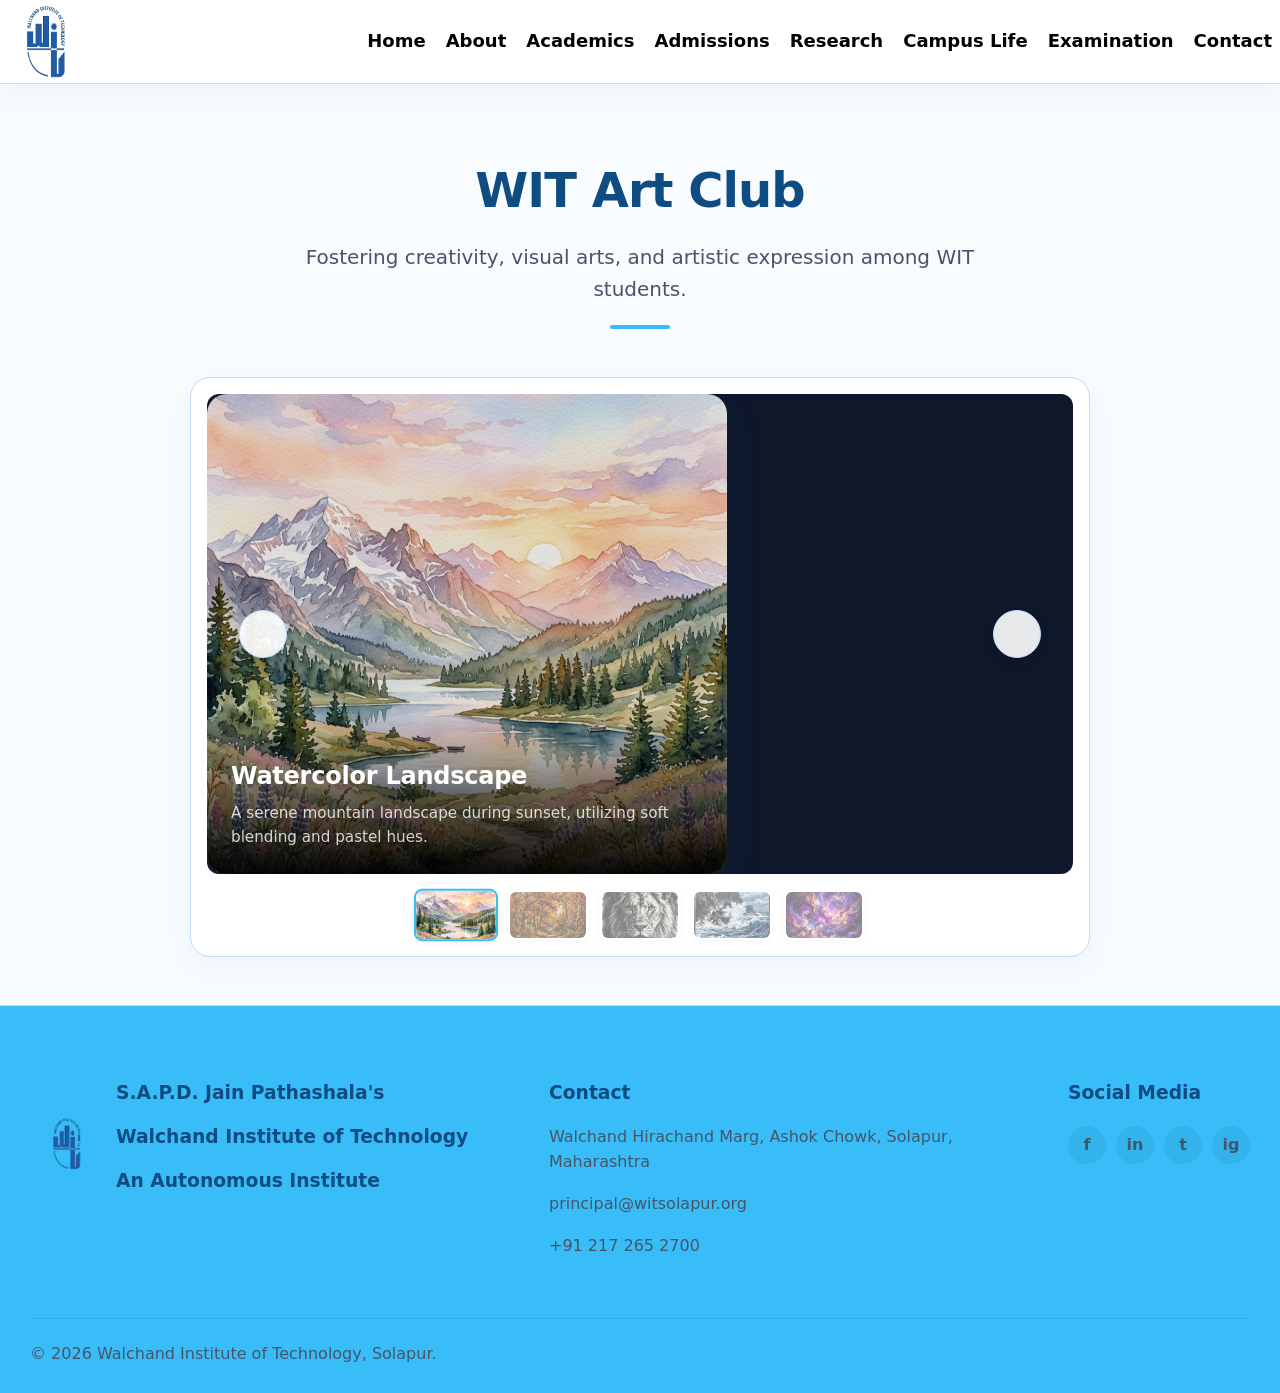
==== pages/art-club.html @ 0d27bbd0 "Files updated" ====
<!DOCTYPE html>
<html lang="en">
<head>
  <meta charset="UTF-8">
  <meta name="viewport" content="width=device-width, initial-scale=1.0">
  <title>Art Club | WIT Solapur</title>
  <link rel="stylesheet" href="../assets/css/main.css">
  <link rel="stylesheet" href="../assets/css/about-pages.css">
  <style>
    /* Custom Slideshow Styles */
    .slideshow-section {
      max-width: 900px;
      margin: 40px auto;
      position: relative;
      background: var(--white);
      border-radius: 20px;
      padding: 16px;
      border: 1px solid var(--border-color);
      box-shadow: 0 10px 30px rgba(15, 76, 129, 0.05);
    }
    
    .slides-container {
      position: relative;
      width: 100%;
      height: 480px;
      border-radius: 12px;
      overflow: hidden;
      background: #0f172a;
    }
    
    .slide {
      position: absolute;
      inset: 0;
      opacity: 0;
      visibility: hidden;
      transition: opacity 0.8s ease-in-out, visibility 0.8s ease-in-out;
      z-index: 1;
    }
    
    .slide.active {
      opacity: 1;
      visibility: visible;
      z-index: 2;
    }
    
    .slide img {
      width: 100%;
      height: 100%;
      object-fit: cover;
      transform: scale(1);
      transition: transform 6s ease-out;
    }
    
    .slide.active img {
      transform: scale(1.08); /* Ken Burns Zoom Effect */
    }
    
    .slide-caption {
      position: absolute;
      bottom: 0;
      left: 0;
      right: 0;
      padding: 40px 24px 24px;
      background: linear-gradient(to top, rgba(0, 0, 0, 0.95) 0%, rgba(0, 0, 0, 0.4) 60%, rgba(0, 0, 0, 0) 100%);
      color: #fff;
      z-index: 3;
      transform: translateY(20px);
      opacity: 0;
      transition: transform 0.6s cubic-bezier(0.16, 1, 0.3, 1) 0.2s, opacity 0.6s ease 0.2s;
    }
    
    .slide.active .slide-caption {
      transform: translateY(0);
      opacity: 1;
    }
    
    .slide-caption h3 {
      margin: 0 0 6px 0;
      font-size: 1.5rem;
      font-weight: 700;
      color: #fff;
      letter-spacing: -0.01em;
    }
    
    .slide-caption p {
      margin: 0;
      font-size: 0.95rem;
      color: rgba(255, 255, 255, 0.8);
    }
    
    /* Control Buttons */
    .slider-btn {
      position: absolute;
      top: 50%;
      transform: translateY(-50%);
      width: 48px;
      height: 48px;
      border-radius: 50%;
      background: rgba(255, 255, 255, 0.9);
      color: var(--secondary-deep);
      border: 1px solid var(--border-color);
      display: flex;
      align-items: center;
      justify-content: center;
      cursor: pointer;
      z-index: 10;
      transition: all 0.2s ease;
      box-shadow: 0 4px 12px rgba(0, 0, 0, 0.08);
    }
    
    .slider-btn:hover {
      background: var(--sky-primary);
      color: #fff;
      border-color: var(--sky-primary);
      transform: translateY(-50%) scale(1.08);
    }
    
    .slider-btn-prev { left: 32px; }
    .slider-btn-next { right: 32px; }
    
    /* Thumbnails List */
    .thumbnail-container {
      display: flex;
      justify-content: center;
      gap: 12px;
      margin-top: 16px;
      flex-wrap: wrap;
    }
    
    .thumb {
      width: 80px;
      height: 50px;
      border-radius: 8px;
      overflow: hidden;
      cursor: pointer;
      border: 2px solid transparent;
      opacity: 0.5;
      transition: all 0.3s ease;
      box-shadow: 0 2px 6px rgba(0, 0, 0, 0.05);
    }
    
    .thumb img {
      width: 100%;
      height: 100%;
      object-fit: cover;
    }
    
    .thumb:hover, .thumb.active {
      opacity: 1;
      border-color: var(--sky-primary);
      transform: scale(1.05);
    }

    @media (max-width: 768px) {
      .slides-container {
        height: 320px;
      }
      .slider-btn {
        width: 38px;
        height: 38px;
      }
      .slider-btn-prev { left: 12px; }
      .slider-btn-next { right: 12px; }
      .thumb {
        width: 60px;
        height: 38px;
      }
    }
  </style>
</head>
<body class="about-page">

  <!-- --- Header --- -->
  <header class="site-header site-header--dept" id="siteHeader">
    <nav class="navbar" aria-label="Main navigation">
      <a class="brand" href="../index.html" aria-label="WIT home">
        <img src="../assets/images/brand/logo.png" alt="Walchand Institute of Technology logo">
      </a>

      <button class="menu-toggle dept-sidebar-toggle" id="menuToggle" type="button" aria-label="Toggle navigation" aria-expanded="false">
        <span></span>
        <span></span>
        <span></span>
      </button>

      <ul class="nav-list dept-nav-links" id="navList">
        <li><a class="nav-link" href="../index.html">Home</a></li>
        <li><button class="nav-link menu-trigger" type="button" data-menu="about">About</button></li>
        <li><button class="nav-link menu-trigger" type="button" data-menu="academics">Academics</button></li>
        <li><button class="nav-link menu-trigger" type="button" data-menu="admissions">Admissions</button></li>
        <li><button class="nav-link menu-trigger" type="button" data-menu="research">Research</button></li>
        <li><button class="nav-link menu-trigger" type="button" data-menu="campus">Campus Life</button></li>
        <li><button class="nav-link menu-trigger" type="button" data-menu="examination">Examination</button></li>
        <li><button class="nav-link menu-trigger" type="button" data-menu="contact">Contact</button></li>
      </ul>
    </nav>

    <div class="mega-menu" id="megaMenu" aria-hidden="true"></div>
  </header>

  <main class="about-container">
    <header class="page-header">
      <h1>WIT Art Club</h1>
      <p class="subtitle">Fostering creativity, visual arts, and artistic expression among WIT students.</p>
    </header>

    <section class="slideshow-section">
      <!-- Slides -->
      <div class="slides-container" id="slidesContainer">
        <!-- Slide 1 -->
        <div class="slide active">
          <img src="../assets/images/clubs/art1.png" alt="Watercolor Landscape Painting">
          <div class="slide-caption">
            <h3>Watercolor Landscape</h3>
            <p>A serene mountain landscape during sunset, utilizing soft blending and pastel hues.</p>
          </div>
        </div>
        <!-- Slide 2 -->
        <div class="slide">
          <img src="../assets/images/clubs/art2.png" alt="Autumn Forest Oil Painting">
          <div class="slide-caption">
            <h3>Autumn Forest</h3>
            <p>An oil painting depicting a forest in autumn, utilizing thick palette knife brushstrokes.</p>
          </div>
        </div>
        <!-- Slide 3 -->
        <div class="slide">
          <img src="../assets/images/clubs/art3.png" alt="Charcoal Lion Sketch">
          <div class="slide-caption">
            <h3>Charcoal Lion Face</h3>
            <p>A high-contrast charcoal sketch focusing on realistic detailing and dramatic shadows.</p>
          </div>
        </div>
        <!-- Slide 4 -->
        <div class="slide">
          <img src="../assets/images/clubs/art4.png" alt="Acrylic Ocean Waves">
          <div class="slide-caption">
            <h3>Acrylic Ocean Waves</h3>
            <p>A dynamic acrylic painting showing waves crashing against steep rocky cliffs.</p>
          </div>
        </div>
        <!-- Slide 5 -->
        <div class="slide">
          <img src="../assets/images/clubs/art5.png" alt="Cosmic Nebula Digital Art">
          <div class="slide-caption">
            <h3>Cosmic Nebula</h3>
            <p>A digital illustration detailing a gold and purple interstellar nebula in deep space.</p>
          </div>
        </div>

        <!-- Arrow Controls -->
        <button class="slider-btn slider-btn-prev" id="prevBtn" type="button" aria-label="Previous Slide">
          <i class="fa-solid fa-chevron-left"></i>
        </button>
        <button class="slider-btn slider-btn-next" id="nextBtn" type="button" aria-label="Next Slide">
          <i class="fa-solid fa-chevron-right"></i>
        </button>
      </div>

      <!-- Thumbnail Indicators -->
      <div class="thumbnail-container" id="thumbContainer">
        <div class="thumb active" data-index="0">
          <img src="../assets/images/clubs/art1.png" alt="Thumbnail 1">
        </div>
        <div class="thumb" data-index="1">
          <img src="../assets/images/clubs/art2.png" alt="Thumbnail 2">
        </div>
        <div class="thumb" data-index="2">
          <img src="../assets/images/clubs/art3.png" alt="Thumbnail 3">
        </div>
        <div class="thumb" data-index="3">
          <img src="../assets/images/clubs/art4.png" alt="Thumbnail 4">
        </div>
        <div class="thumb" data-index="4">
          <img src="../assets/images/clubs/art5.png" alt="Thumbnail 5">
        </div>
      </div>
    </section>
  </main>

  <!-- --- Footer --- -->
  <footer class="footer">
    <div class="footer-grid">
      <div>
        <a class="footer-brand" href="../index.html">
          <img src="../assets/images/brand/logo.png" alt="WIT logo">
          <div class="foot" style="display: flex; flex-direction: column;">
            <h3>S.A.P.D. Jain Pathashala's</h3>
            <h3>Walchand Institute of Technology</h3>
            <h3>An Autonomous Institute</h3>
          </div>
        </a>
      </div>
      <div>
        <h3>Contact</h3>
        <p>Walchand Hirachand Marg, Ashok Chowk, Solapur, Maharashtra</p>
        <a href="https://mail.google.com/mail/?view=cm&fs=1&to=info@witsolapur.org" target="_blank" rel="noopener"
          aria-label="Email principal@witsolapur.org">principal@witsolapur.org</a>
        <p>+91 217 265 2700</p>
      </div>
      <div>
        <h3>Social Media</h3>
        <div class="social-links">
          <a href="https://www.facebook.com/witsolapur" aria-label="Facebook">f</a>
          <a href="https://www.linkedin.com/school/walchand-institute-of-technology-solapur/"
            aria-label="LinkedIn">in</a>
          <a href="https://x.com/SolapurWit" aria-label="Twitter">t</a>
          <a href="https://www.instagram.com/wit_solapur_official/" aria-label="Instagram">ig</a>
        </div>
      </div>
    </div>
    <div class="footer-bottom">
      <span>&copy; <span id="year"></span> Walchand Institute of Technology, Solapur.</span>
    </div>
  </footer>

  <script src="../assets/js/main.js"></script>
  <script>
    document.addEventListener("DOMContentLoaded", () => {
      const slides = document.querySelectorAll(".slide");
      const thumbs = document.querySelectorAll(".thumb");
      const prevBtn = document.getElementById("prevBtn");
      const nextBtn = document.getElementById("nextBtn");
      let currentIndex = 0;
      let slideInterval;
      const intervalTime = 5000; // 5 seconds autoplay

      function showSlide(index) {
        // Remove active class from current slide and thumbnail
        slides[currentIndex].classList.remove("active");
        thumbs[currentIndex].classList.remove("active");

        // Set index bounds
        currentIndex = (index + slides.length) % slides.length;

        // Add active class to new slide and thumbnail
        slides[currentIndex].classList.add("active");
        thumbs[currentIndex].classList.add("active");
      }

      function nextSlide() {
        showSlide(currentIndex + 1);
      }

      function prevSlide() {
        showSlide(currentIndex - 1);
      }

      // Autoplay setup
      function startAutoplay() {
        stopAutoplay();
        slideInterval = setInterval(nextSlide, intervalTime);
      }

      function stopAutoplay() {
        if (slideInterval) clearInterval(slideInterval);
      }

      // Click Event Listeners for Controls
      nextBtn.addEventListener("click", () => {
        nextSlide();
        startAutoplay(); // Reset timer
      });

      prevBtn.addEventListener("click", () => {
        prevSlide();
        startAutoplay(); // Reset timer
      });

      // Click Event Listeners for Thumbnails
      thumbs.forEach((thumb) => {
        thumb.addEventListener("click", () => {
          const index = parseInt(thumb.getAttribute("data-index"));
          showSlide(index);
          startAutoplay(); // Reset timer
        });
      });

      // Pause Autoplay on Hover
      const slideshowSection = document.querySelector(".slideshow-section");
      slideshowSection.addEventListener("mouseenter", stopAutoplay);
      slideshowSection.addEventListener("mouseleave", startAutoplay);

      // Start Autoplay Initially
      startAutoplay();
    });
  </script>
</body>
</html>
---- assets/css/main.css ----
:root {
  /* Clean Academic Color Palette (IIT/VIT Inspired) */
  --sky-primary: #38BDF8;      /* Primary Brand Color: Sky Blue */
  --secondary-deep: #0F4C81;   /* Deep Academic Blue */
  --secondary-royal: #2563EB;  /* Royal Blue */
  
  /* Curated Theme Backgrounds */
  --bg-main: #F8FCFF;          /* Main Background: Light Sky */
  --bg-alt: #EAF6FF;           /* Alternate Section Background */
  --bg-highlight: #DBEAFE;     /* Highlight Section Background */
  --white: #FFFFFF;            /* Solid Card Surface */
  --border-color: #BFDBFE;     /* Subtle blue border color */

  /* Text Colors */
  --text-primary: #0F172A;     /* Primary Text */
  --text-secondary: #475569;   /* Secondary Text */
  --text-muted: #64748B;       /* Muted Text */
  --text-white: #FFFFFF;

  /* Accents */
  --accent-gold: #F59E0B;       /* Amber Accent */
  --accent-success: #10B981;    /* Success Green */

  /* Gradients */
  --gradient-primary: linear-gradient(135deg, var(--sky-primary), var(--secondary-royal));
  --gradient-hero: linear-gradient(135deg, var(--sky-primary) 0%, var(--secondary-royal) 50%, var(--secondary-deep) 100%);
  --gradient-light-overlay: linear-gradient(135deg, rgba(248, 252, 255, 0.96), rgba(234, 246, 255, 0.96));

  /* Aliases to map existing selectors to the new design system */
  --sky-900: var(--secondary-deep);
  --sky-800: var(--secondary-royal);
  --sky-700: var(--sky-primary);
  --sky-600: var(--sky-primary);
  --sky-500: #7dd3fc;
  --sky-400: #bae6fd;
  --sky-300: #e0f2fe;
  --sky-200: var(--border-color);
  --sky-100: var(--bg-highlight);
  --sky-50: var(--bg-alt);

  /* Fun complementary accent colors - updated to academic palette */
  --accent-coral: var(--secondary-royal);
  --accent-mint: var(--accent-success);
  --accent-sunshine: var(--accent-gold);
  --accent-lavender: var(--secondary-deep);
  --accent-peach: var(--border-color);

  /* Existing variable aliases */
  --navy-950: var(--secondary-deep);
  --navy-900: var(--secondary-deep);
  --navy-800: var(--secondary-royal);
  --navy-700: var(--secondary-royal);
  --sky: var(--sky-primary);
  --sky-soft: var(--bg-alt);
  --cyan: var(--sky-primary);
  --ink: var(--text-primary);
  --muted: var(--text-secondary);
  --line: rgba(56, 189, 248, 0.2);
  --light-line: var(--border-color);
  --soft: var(--bg-alt);
  --glass: rgba(255, 255, 255, 0.8);
  --shadow: 0 10px 30px rgba(15, 76, 129, 0.05);
  --shadow-hover: 0 16px 40px rgba(15, 76, 129, 0.1);
}

* {
  box-sizing: border-box;
}
main {
  background: var(--bg-main);
}
html {
  scroll-behavior: smooth;
}

body {
  margin: 0;
  font-family: Inter, ui-sans-serif, system-ui, -apple-system, BlinkMacSystemFont, "Segoe UI", Arial, sans-serif;
  color: var(--ink);
  background:
    linear-gradient(rgba(248, 252, 255, 0.94), rgba(248, 252, 255, 0.96)),
    url("../images/campus/campus-bg.png") center top / cover fixed;
  line-height: 1.6;
  overflow-x: hidden;
}

body.menu-open {
  overflow: hidden;
}

img {
  display: block;
  max-width: 120%;
}

a {
  color: inherit;
  text-decoration: none;
}

button,
input {
  font: inherit;
}

button {
  border: 0;
  cursor: pointer;
}

.site-header {
  position: fixed;
  top: 0;
  left: 0;
  right: 0;
  z-index: 100;
  transition: top 240ms ease, left 240ms ease, right 240ms ease, filter 240ms ease;
}

.site-header.scrolled {
  top: 0;
  left: 0;
  right: 0;
  filter: drop-shadow(0 14px 28px rgba(2, 8, 23, 0.28));
}

.announcement-bar {
  position: relative;
  z-index: 2;
  min-height: 38px;
  max-height: 64px;
  display: grid;
  grid-template-columns: auto minmax(0, 1fr);
  align-items: center;
  gap: 34px;
  padding: 4px 18px;
  color: #000000;
  background: #FFC400;
  overflow: hidden;
  border-radius: 0;
  transition: max-height 220ms ease, min-height 220ms ease, padding 220ms ease, opacity 180ms ease;
}

.site-header.scrolled .announcement-bar {
  min-height: 0;
  max-height: 0;
  padding-top: 0;
  padding-bottom: 0;
  opacity: 0;
  pointer-events: none;
}

.announcement-toggle {
  display: inline-flex;
  align-items: center;
  gap: 8px;
  min-height: 30px;
  padding: 0 12px;
  border-radius: 8px;
  color: #000000;
  background: var(--sky-primary);
  font-size: 16px;
  font-weight: 900;
  white-space: nowrap;
  transition: transform 180ms ease, background 180ms ease;
}

.announcement-toggle:hover,
.announcement-toggle:focus-visible {
  background: #7dd3fc;
  color: #000000;
  transform: translateY(-1px);
  outline: none;
}

.announcement-icon {
  display: grid;
  place-items: center;
  width: 18px;
  height: 18px;
  flex: 0 0 auto;
  border-radius: 999px;
  color: var(--sky-primary);
  background: #000000;
  font-size: 13px;
  line-height: 1;
}

.announcement-caret {
  width: 9px;
  height: 9px;
  flex: 0 0 auto;
  border-right: 2px solid currentColor;
  border-bottom: 2px solid currentColor;
  transform: rotate(45deg) translateY(-2px);
  transition: transform 180ms ease;
}

.announcement-toggle[aria-expanded="true"] .announcement-caret {
  transform: rotate(225deg) translateY(-2px);
}

.announcement-marquee {
  overflow: hidden;
  color: #000000;
  font-size: 17px;
  font-weight: 900;
  line-height: 1.2;
}

.announcement-track {
  display: flex;
  width: max-content;
  gap: 54px;
  white-space: nowrap;
  will-change: transform;
  animation: announcementScroll 28s linear infinite;
}

.announcement-track:hover {
  animation-play-state: paused;
}

.announcement-track span {
  flex: 0 0 auto;
}

.announcement-sidebar {
  position: fixed;
  top: 0;
  bottom: 0;
  left: 0;
  z-index: 130;
  width: min(420px, 92vw);
  padding: 18px;
  color: var(--text-primary);
  background: var(--white);
  border-right: 1px solid var(--border-color);
  box-shadow: 24px 0 70px rgba(15, 76, 129, 0.08);
  transform: translateX(-105%);
  overflow-y: auto;
  transition: transform 220ms ease;
}

.announcement-sidebar.open {
  transform: translateX(0);
}

.announcement-sidebar-head {
  display: flex;
  align-items: center;
  justify-content: space-between;
  gap: 16px;
  padding-bottom: 18px;
  border-bottom: 1px solid var(--border-color);
}

.announcement-sidebar-head h2 {
  margin: 0;
  color: var(--secondary-deep);
  font-size: 24px;
  line-height: 1.2;
}

.announcement-close {
  display: grid;
  place-items: center;
  width: 42px;
  height: 42px;
  border-radius: 999px;
  color: var(--secondary-deep);
  background: var(--bg-alt);
  border: 1px solid var(--border-color);
  font-size: 30px;
  line-height: 1;
  transition: background 180ms ease, color 180ms ease;
}

.announcement-close:hover {
  background: var(--sky-primary);
  color: #000000;
}

.announcement-sidebar-list {
  display: grid;
  gap: 14px;
  padding-top: 22px;
}

.announcement-sidebar-list a {
  display: grid;
  gap: 10px;
  min-height: 118px;
  padding: 20px 18px;
  border: 1px solid var(--border-color);
  border-radius: 14px;
  color: var(--text-secondary);
  background: var(--bg-main);
  box-shadow: inset 0 1px 0 rgba(255, 255, 255, 0.05);
  font-weight: 300;
  line-height: 1.55;
  transition: transform 180ms ease, background 180ms ease, border-color 180ms ease;
}

.announcement-sidebar-list strong {
  color: var(--secondary-royal);
  font-size: 18px;
  font-weight: 900;
  line-height: 1.2;
}

.announcement-sidebar-list span {
  color: var(--text-muted);
  font-size: 17px;
  line-height: 1.65;
}

.announcement-sidebar-list a:hover {
  border-color: var(--sky-primary);
  background: var(--bg-alt);
  transform: translateX(3px);
}

.announcement-backdrop {
  position: fixed;
  inset: 0;
  z-index: 120;
  background: rgba(2, 8, 23, 0.56);
}

.announcement-backdrop[hidden] {
  display: none;
}

.first-visit-modal {
  position: fixed;
  inset: 0;
  z-index: 320;
  display: flex;
  align-items: center;
  justify-content: center;
  padding: 20px;
  background: rgba(2, 8, 23, 0.85);
  backdrop-filter: blur(12px);
  overflow-y: auto;
}

.first-visit-modal[hidden] {
  display: none;
}

.first-visit-card {
  position: relative;
  width: min(540px, 100%);
  background: #ffffff;
  border-radius: 24px;
  padding: 40px 24px 32px;
  box-shadow: 0 32px 80px rgba(0, 0, 0, 0.4);
  border: 1px solid rgba(255, 255, 255, 0.1);
  text-align: center;
  margin: auto;
  max-height: calc(100vh - 40px);
  overflow-y: auto;
}

.first-visit-close {
  position: absolute;
  top: 12px;
  right: 12px;
  width: 40px;
  height: 40px;
  border-radius: 12px;
  background: #f0f9ff;
  color: #0277bd;
  font-size: 20px;
  display: flex;
  align-items: center;
  justify-content: center;
  border: 1px solid #e1f5fe;
  cursor: pointer;
  z-index: 10;
  transition: all 0.2s ease;
}

.first-visit-close:hover {
  background: #e1f5fe;
  transform: rotate(90deg);
}

@media (max-width: 480px) {
  .first-visit-modal {
    padding: 12px;
  }
  
  .first-visit-card {
    padding: 36px 18px 24px;
    border-radius: 20px;
  }
  
  .first-visit-close {
    top: 8px;
    right: 8px;
    width: 36px;
    height: 36px;
  }
}

.first-visit-label {
  display: inline-flex;
  margin: 0 auto 14px;
  padding: 8px 16px;
  border-radius: 999px;
  background: linear-gradient(135deg, #0288d1, #03a9f4);
  color: #f0f9ff;
  font-weight: 800;
  letter-spacing: 0.14em;
  text-transform: uppercase;
  font-size: 0.78rem;
  justify-content: center;
}

.first-visit-heading {
  margin: 0 0 18px;
  color: #0277bd;
  font-size: clamp(1.8rem, 2.4vw, 2.2rem);
  line-height: 1.08;
  text-align: center;
}

.first-visit-figure {
  margin: 0 0 24px;
  overflow: hidden;
  border-radius: 22px;
}

.first-visit-figure img {
  width: 100%;
  display: block;
  border-radius: 22px;
  box-shadow: 0 24px 50px rgba(13, 71, 161, 0.14);
}

.first-visit-actions {
  display: flex;
  justify-content: center;
  gap: 16px;
  flex-wrap: wrap;
  margin: 0 auto 18px;
}

.first-visit-action {
  display: inline-flex;
  align-items: center;
  justify-content: center;
  gap: 10px;
  min-width: 160px;
  padding: 16px 30px;
  border-radius: 999px;
  background: linear-gradient(135deg, #0288d1, #03a9f4);
  color: #ffffff;
  font-size: 1rem;
  font-weight: 800;
  box-shadow: 0 16px 35px rgba(2, 136, 209, 0.18);
  transition: transform 180ms ease, box-shadow 180ms ease, background 180ms ease;
  text-decoration: none;
}

.first-visit-action:hover {
  transform: translateY(-1px);
}

.first-visit-action--secondary {
  background: rgba(3, 169, 244, 0.1);
  color: #0288d1;
  box-shadow: none;
  border: 1px solid rgba(3, 169, 244, 0.18);
}

.first-visit-action--secondary:hover {
  background: rgba(3, 169, 244, 0.16);
}

.first-visit-action span {
  color: rgba(255, 255, 255, 0.88);
  font-weight: 700;
}

.first-visit-contact {
  text-align: center;
  color: #4fc3f7;
  font-size: 0.98rem;
  line-height: 1.75;
}

.first-visit-contact p {
  margin: 10px 0 0;
}

.first-visit-contact strong {
  color: #0277bd;
}

body.modal-open {
  overflow: hidden;
}

.navbar {
  position: relative;
  z-index: 1;
  max-width: none;
  min-height: 84px;
  display: grid;
  grid-template-columns: auto 1fr;
  align-items: center;
  gap: 44px;
  margin: 0;
  padding: 0 8px;
  color: #ffffff;
  background: #f1f3f400;
  box-shadow: 0 4px 18px rgba(0, 0, 0, 0.18);
  transition: min-height 240ms ease, padding 240ms ease, box-shadow 240ms ease, border-radius 240ms ease;
}

.site-header.scrolled .navbar {
  min-height: 76px;
  margin: 0;
  border-radius: 0;
  box-shadow: var(--shadow);
  background: var(--white);
  border-bottom: 1px solid var(--border-color);
}

.site-header.scrolled .nav-link {
  color: #000000;
}

.site-header.scrolled .nav-link:hover,
.site-header.scrolled .nav-link.active {
  color: var(--sky-primary);
}

.site-header.scrolled .nav-link::after {
  background: var(--sky-primary);
  box-shadow: none;
}

.site-header.scrolled .menu-toggle span {
  background: #000000;
}

.brand {
  display: inline-flex;
  align-items: center;
  gap: 12px;
  flex-shrink: 0;
  color: var(--white);
}

.brand img {
  height: 76px;
  width: 600px;
  object-fit: contain;
  object-position: left center;
  transition: height 240ms ease, max-width 240ms ease;
}

.site-header.scrolled .brand img {
  height: 62px;
  max-width: 140px;
}

.brand strong {
  display: block;
  font-size: 26px;
  letter-spacing: 0.02em;
}

.brand small {
  display: block;
  color: var(--sky-primary);
  font-size: 12px;
  font-weight: 800;
  letter-spacing: 0.18em;
  text-transform: uppercase;
}

.nav-list {
  display: flex;
  align-items: center;
  justify-content: flex-end;
  gap: 28px;
  margin: 0;
  padding: 0;
  list-style: none;
}

.nav-link {
  position: relative;
  display: inline-flex;
  align-items: center;
  min-height: 48px;
  padding: 0;
  color: #f0f0f0;
  background: transparent;
  border-radius: 0;
  font-size: 18px;
  font-weight: 700;
  white-space: nowrap;
  transition: color 180ms ease, background 180ms ease;
}

.nav-link::after {
  content: "";
  position: absolute;
  left: 0;
  right: 0;
  bottom: 5px;
  height: 2px;
  transform: scaleX(0);
  transform-origin: left;
  border-radius: 999px;
  background: var(--sky-primary);
  box-shadow: 0 0 14px rgba(56, 189, 248, 0.55);
  transition: transform 180ms ease;
}

.nav-link:hover,
.nav-link.active {
  color: var(--white);
  background: transparent;
}

.nav-link:hover::after,
.nav-link.active::after {
  transform: scaleX(1);
}

.menu-toggle {
  display: none;
  justify-self: end;
  width: 44px;
  height: 44px;
  border-radius: 12px;
  background: rgba(255, 255, 255, 0.12);
}

.menu-toggle span {
  display: block;
  width: 22px;
  height: 2px;
  margin: 5px auto;
  background: var(--white);
  transition: transform 180ms ease, opacity 180ms ease;
}

.menu-toggle.open span:nth-child(1) {
  transform: translateY(7px) rotate(45deg);
}

.menu-toggle.open span:nth-child(2) {
  opacity: 0;
}

.menu-toggle.open span:nth-child(3) {
  transform: translateY(-7px) rotate(-45deg);
}

.mega-menu {
  position: absolute;
  top: 100%;
  left: 0;
  right: 0;
  width: 100%;
  opacity: 0;
  pointer-events: none;
  transform: translateY(8px);
  padding: 28px 48px 34px;
  border: 0;
  border-top: 1px solid rgba(56, 189, 248, 0.15);
  border-radius: 0;
  color: var(--text-primary);
  background: linear-gradient(180deg, var(--white), var(--bg-alt));
  box-shadow: 0 18px 40px rgba(15, 76, 129, 0.08);
  transition: opacity 180ms ease, transform 180ms ease;
}

.mega-menu.open {
  opacity: 1;
  pointer-events: auto;
  transform: translateY(0);
}

.mega-inner {
  max-width: 1280px;
  margin: 0 auto;
}

.kicker {
  color: var(--secondary-royal);
  font-size: 23px;
  font-weight: 900;
  letter-spacing: 0.16em;
  text-transform: uppercase;
}

.mega-groups {
  display: grid;
  grid-template-columns: repeat(auto-fit, minmax(220px, 1fr));
  gap: 18px;
}

.mega-group {
  padding: 14px;
  border: 0.5px solid rgba(56, 189, 248, 0.2);
  border-radius: 16px;
  background: var(--bg-alt);
}

.mega-group h4 {
  margin: 0 0 10px;
  color: var(--text-primary);
  font-size: 13px;
  text-transform: uppercase;
  letter-spacing: 0.12em;
}

.mega-group a,
.mobile-panel a {
  display: flex;
  align-items: center;
  gap: 9px;
  padding: 8px;
  border-radius: 12px;
  color: var(--text-primary);
  transition: background 180ms ease, color 180ms ease, transform 180ms ease;
}

.mega-group a::before,
.mobile-panel a::before {
  content: "";
  width: 8px;
  height: 8px;
  flex: 0 0 auto;
  border-radius: 999px;
  background: var(--sky-primary);
  box-shadow: 0 0 12px rgba(56, 189, 248, 0.2);
}

.mega-group a:hover,
.mobile-panel a:hover {
  color: var(--secondary-royal);
  background: rgba(56, 189, 248, 0.1);
  transform: translateX(3px);
}

/* Sub-tab Highlights (Desktop & Mobile) */
.mega-group a.subtab-active,
.mobile-panel a.mobile-subtab-trigger.subtab-active {
  color: var(--secondary-royal);
  background: rgba(56, 189, 248, 0.12);
  font-weight: 600;
}

.mega-group a.subtab-active::before,
.mobile-panel a.mobile-subtab-trigger.subtab-active::before {
  background: var(--secondary-royal);
  box-shadow: 0 0 12px var(--secondary-royal);
}

/* Mobile nested sub-panels */
.mobile-sub-panel {
  display: grid;
  gap: 10px;
  margin-top: 4px;
  margin-bottom: 8px;
  padding-left: 16px;
  border-left: 2px solid rgba(56, 189, 248, 0.2);
}

.mobile-panel {
  display: none;
  gap: 10px;
  margin-top: 12px;
  border: 1px solid rgba(56, 189, 248, 0.12);
  border-radius: 22px;
  background: var(--white);
  box-shadow: 0 18px 40px rgba(15, 76, 129, 0.08);
}

.mobile-panel a {
  color: var(--text-primary);
  background: transparent;
}

.mobile-panel.open {
  display: grid;
  padding: 16px 14px 18px;
}

.hero {
  position: relative;
  min-height: 100vh;
  min-height: 100svh;
  display: flex;
  align-items: center;
  padding: 120px 24px 130px;
  overflow: hidden;
  color: var(--white);
}

.hero-bg {
  position: absolute;
  inset: 0;
  background:
    linear-gradient(180deg, rgba(11, 15, 25, 0.45) 0%, rgba(11, 15, 25, 0) 40%, rgba(11, 15, 25, 0.9) 100%),
    linear-gradient(90deg, rgba(11, 15, 25, 0.85) 0%, rgba(11, 15, 25, 0.4) 40%, rgba(11, 15, 25, 0) 80%),
    url("../images/campus/campus-bg.png") center / cover no-repeat;
  opacity: 0.98;
  transform: scale(1.02);
}

.hero-glow {
  display: none;
}

.hero-content {
  position: relative;
  z-index: 2;
  width: min(620px, calc(100% - 48px));
  margin-left: max(34px, 5vw);
  text-align: left;
}

.hero-title {
  min-height: 2.4em;
  margin: 0;
  font-size: clamp(30px, 3.8vw, 52px);
  line-height: 0.99;
  letter-spacing: 0;
  color: #ffffff;
  text-shadow: 0 0 34px rgba(255, 255, 255, 0.2);
}

.hero-title .caret {
  display: inline-block;
  width: 3px;
  height: 0.82em;
  margin-left: 4px;
  background: var(--cyan);
  box-shadow: 0 0 18px var(--cyan);
  animation: blink 720ms steps(1) infinite;
  vertical-align: -0.05em;
}

.hero-subtitle {
  max-width: 680px;
  margin: 24px 0 0;
  color: #ffffff;
  font-size: clamp(18px, 2vw, 24px);
}

.hero-accreditations {
  margin-top: 25px;
  display: block;
  gap: 20px;
  max-width: none;
  opacity: 0;
  transform: translateY(26px);
  overflow: visible;
}

.hero-accreditations.revealed {
  animation: revealAccreditations 700ms ease forwards;
  animation-delay: 0.2s;
}

@keyframes revealAccreditations {
  to {
    opacity: 1;
    transform: translateY(0);
  }
}

.hero-accreditation-list {
  display: flex;
  gap: 18px;
  flex-wrap: nowrap;
  align-items: center;
  justify-content: flex-start;
  overflow-x: auto;
  -webkit-overflow-scrolling: touch;
  padding-bottom: 6px;
}

.hero-achievement-card {
  display: grid;
  place-items: center;
  padding: 1px;
  background: transparent;
  
  
}

.hero-achievement-card img {
  width: 100%;
  max-width: 112px;
  height: auto;
  object-fit: contain;
}

@media (max-width: 900px) {
  .hero-accreditation-list {
    grid-template-columns: 1fr;
  }
}

.hero-actions {
  display: flex;
  justify-content: flex-start;
  flex-wrap: wrap;
  gap: 14px;
  margin-top: 34px;
}

.btn {
  display: inline-flex;
  align-items: center;
  justify-content: center;
  min-height: 52px;
  padding: 0 24px;
  border-radius: 999px;
  font-weight: 900;
  transition: transform 180ms ease, box-shadow 180ms ease, background 180ms ease, border-color 180ms ease, color 180ms ease;
}

.btn-primary {
  color: #ffffff;
  background: var(--secondary-royal);
  box-shadow: 0 4px 14px rgba(37, 99, 235, 0.2);
}

.btn-primary:hover {
  background: #1D4ED8;
  box-shadow: 0 8px 20px rgba(37, 99, 235, 0.35);
}

.btn-outline {
  color: var(--secondary-royal);
  border: 1px solid var(--sky-primary);
  background: var(--white);
}

.btn-outline:hover {
  background: var(--bg-alt) !important;
  color: var(--secondary-deep) !important;
  border-color: var(--secondary-royal) !important;
}

.btn:hover {
  transform: translateY(-3px);
}

.department-card,
.info-card,
.event-card,
.exam-card,
.contact-card,
.department-panels article {
  border: 1px solid var(--border-color);
  background: var(--white);
  box-shadow: var(--shadow);
  backdrop-filter: blur(18px);
  transition: transform 300ms ease, border-color 300ms ease, box-shadow 300ms ease;
}

.department-card:hover,
.event-card:hover,
.info-card:hover,
.exam-card:hover,
.contact-card:hover,
.department-panels article:hover {
  transform: translateY(-8px);
  border-color: var(--sky-primary);
  box-shadow: 0 20px 40px rgba(99, 102, 241, 0.15);
}

.section {
  max-width: 1220px;
  margin: 0 auto;
  padding: 110px 24px;
}

.section-heading {
  max-width: 100%;
  margin-bottom: 36px;
}

.achievements-section {
  background: var(--white);
  border-radius: 32px;
  box-shadow: 0 20px 60px rgba(15, 76, 129, 0.06);
  border: 1px solid var(--border-color);
}

.section.why-wit-section {
  max-width: none;
  background: var(--bg-main);
  border-radius: 0;
  border-top: 1px solid var(--border-color);
  border-bottom: 1px solid var(--border-color);
  padding: 100px 24px;
}

.why-wit-inner {
  max-width: 1220px;
  margin: 0 auto;
}

.why-wit-section .section-heading h2 {
  color: var(--text-primary);
  text-shadow: none;
}

.why-wit-section .kicker {
  color: var(--secondary-deep);
}

.why-wit-grid {
  display: grid;
  grid-template-columns: repeat(3, minmax(0, 1fr));
  gap: 24px;
  margin-top: 48px;
}

.why-wit-card {
  border: 1px solid var(--border-color);
  background: var(--white);
  padding: 40px 32px;
  border-radius: 28px;
  min-height: 260px;
  display: flex;
  flex-direction: column;
  gap: 18px;
  box-shadow: var(--shadow);
  transition: transform 300ms cubic-bezier(0.2, 0.8, 0.2, 1), box-shadow 300ms ease, border-color 300ms ease;
}

.why-wit-card:hover {
  transform: translateY(-10px);
  border-color: var(--sky-primary);
  box-shadow: var(--shadow-hover);
}

.why-wit-card h3 {
  margin: 0;
  color: var(--secondary-deep);
  font-size: 1.35rem;
  font-weight: 800;
  line-height: 1.3;
}

.why-wit-card p {
  margin: 0;
  color: var(--text-secondary);
  line-height: 1.75;
  font-size: 1.05rem;
}

.why-wit-inner .section-heading .kicker {
  color: var(--secondary-deep);
}

@media (max-width: 980px) {
  .why-wit-grid {
    grid-template-columns: repeat(2, minmax(0, 1fr));
  }
}

@media (max-width: 720px) {
  .why-wit-section {
    padding: 60px 20px;
  }

  .why-wit-grid {
    grid-template-columns: 1fr;
  }
}

.achievements-inner {
  display: grid;
  grid-template-columns: minmax(0, 1.2fr) minmax(280px, 0.8fr);
  gap: clamp(26px, 4vw, 46px);
  align-items: center;
}

.achievements-kicker {
  margin: 0 0 14px;
  color: #ffffff;
  font-size: 0.92rem;
  font-weight: 900;
  letter-spacing: 0.18em;
  text-transform: uppercase;
}

.achievements-copy h2 {
  margin: 0 0 18px;
  color: var(--secondary-deep);
  font-size: clamp(28px, 3.5vw, 36px);
  line-height: 1.08;
}

.achievements-copy p {
  margin: 0;
  max-width: 700px;
  color: var(--text-secondary);
  font-size: 1rem;
  line-height: 1.9;
}

.achievements-grid {
  display: grid;
  grid-template-columns: repeat(2, minmax(0, 1fr));
  gap: 22px;
}

.achievement-card {
  display: flex;
  align-items: flex-start;
  gap: 18px;
  padding: 28px;
  border-radius: 22px;
  background: var(--white);
  box-shadow: 0 10px 30px rgba(15, 76, 129, 0.05);
  border: 1px solid var(--border-color);
  overflow: hidden;
}

.achievement-card img {
  width: 90px;
  height: auto;
  flex-shrink: 0;
  object-fit: contain;
}

.achievement-card h3 {
  margin: 0 0 10px;
  color: var(--secondary-deep);
  font-size: 1.12rem;
  line-height: 1.25;
}

.achievement-card p {
  margin: 0;
  color: var(--text-secondary);
}

.achievement-card:nth-child(1) {
  animation: float-up 900ms ease-out both;
}

.achievement-card:nth-child(2) {
  animation: float-up 1000ms ease-out both;
}

@keyframes float-up {
  from {
    opacity: 0;
    transform: translateY(28px) scale(0.98);
  }
  to {
    opacity: 1;
    transform: translateY(0) scale(1);
  }
}

.section-heading h2,
.section-copy h2,
.about-content h2,
.research-card h2,
.exam-card h2,
.contact-card h2 {
  margin: 0;
  color: var(--secondary-deep);
  font-size: clamp(24px, 4.3vw, 28px);
  line-height: 1.05;
}

.section-heading p,
.section-copy p,
.about-lead,
.about-highlights li,
.research-card p,
.contact-card p,
.department-card p,
.info-card p,
.event-card p,
.department-panels p {
  color: var(--text-secondary);
}

.about-section {
  max-width: 1240px;
  padding-top: 100px;
  padding-bottom: 100px;
}

/* About Us + News & Events combined section */
.about-news-section {
  max-width: none;
  padding: 72px 24px;
 
  background-size: cover;
  background-position: center;
  background-repeat: no-repeat;
  border-top: 1px solid var(--border-color);
  border-bottom: 1px solid var(--border-color);
}

.about-news-inner {
  max-width: 1240px;
  margin: 0 auto;
  display: grid;
  grid-template-columns: minmax(0, 1.08fr) minmax(0, 0.92fr);
  gap: clamp(28px, 4vw, 52px);
  align-items: start;
}

.about-news-about {
  order: -1;
}

.about-news-updates {
  display: flex;
  flex-direction: column;
  gap: 18px;
  min-width: 0;
}

.about-news-updates-head .kicker {
  color: var(--secondary-deep);
}

.about-news-updates-head .kicker::before {
  background: var(--secondary-royal);
}

.about-news-updates-head h2 {
  margin: 10px 0 12px;
  color: var(--text-primary);
  font-size: clamp(1.75rem, 3vw, 2.4rem);
  line-height: 1.15;
}

.about-news-updates .news-subtitle {
  margin: 0;
  max-width: none;
  color: var(--text-secondary);
}

.about-news-about {
  min-width: 0;
  border-radius: 28px;
  padding: 32px;
  background: var(--white);
  border: 1px solid var(--border-color);
  box-shadow: var(--shadow);
  transition: transform 300ms ease, box-shadow 300ms ease;
}

.about-news-about:hover {
  transform: translateY(-4px);
  box-shadow: var(--shadow-hover);
}

.about-news-about .about-content {
  width: 100%;
  padding: 0;
  background: transparent;
  border: none;
  box-shadow: none;
}

.about-news-about .about-content .kicker {
  color: var(--secondary-deep);
}

.about-news-about .about-content .kicker::before {
  background: var(--secondary-royal);
}

.about-news-about .about-content h2 {
  max-width: none;
  margin-bottom: 22px;
  color: var(--secondary-deep);
  font-size: clamp(1.45rem, 1.4vw, 2rem);
  line-height: 1.3;
}

.about-history {
  display: grid;
  gap: 14px;
  margin-bottom: 20px;
}

.about-history p {
  margin: 0;
  color: var(--text-secondary);
  font-size: 0.88rem;
  line-height: 1.8;
  text-align: justify;
}

.about-history p strong {
  color: var(--text-primary);
  font-weight: 700;
}

.about-news-about .about-points {
  margin-bottom: 0;
}

.about-news-about .about-points span {
  color: var(--text-secondary);
  background: var(--bg-alt);
  border: 1px solid var(--border-color);
  box-shadow: none;
  transition: all 0.3s ease;
}

.about-news-about .about-points span:hover {
  transform: translateY(-2px);
  background: var(--bg-highlight);
  border-color: var(--sky-primary);
  color: var(--text-primary);
}

@media (max-width: 1024px) {
  .about-news-inner {
    grid-template-columns: 1fr;
    gap: 28px;
  }
}

.about-inner {
  display: grid;
  grid-template-columns: minmax(0, 1.05fr) minmax(0, 0.95fr);
  gap: clamp(32px, 5vw, 72px);
  align-items: center;
}

.about-media {
  position: relative;
  margin: 0;
}

.about-media-frame {
  position: relative;
  overflow: hidden;
  border-radius: 14px;
  border: 1px solid rgba(255, 255, 255, 0.14);
  box-shadow:
    0 28px 70px rgba(15, 76, 129, 0.35),
    inset 0 1px 0 rgba(255, 255, 255, 0.12);
}

.about-media-frame img {
  display: block;
  width: 100%;
  border-radius: 1px;
  height: clamp(120px, 32vw, 580px);
  object-fit: cover;
  object-position: center;
  transform: scale(1.02);
  transition: transform 600ms ease;
}

.about-media:hover .about-media-frame img {
  transform: scale(1.06);
}

.about-media-caption {
  position: absolute;
  left: 20px;
  right: 20px;
  bottom: 20px;
  margin: 0;
  padding: 18px 20px;
  border-radius: 10px;
  color: #e1f5fe;
  background: rgba(15, 76, 129, 0.35);
  border: 1px solid rgba(255, 255, 255, 0.16);
  backdrop-filter: blur(12px);
}

.about-caption-kicker {
  display: block;
  margin-bottom: 6px;
  color: #e1f5fe;
  font-size: 11px;
  font-weight: 800;
  letter-spacing: 0.18em;
  text-transform: uppercase;
}

.about-media-caption strong {
  display: block;
  font-size: 1.15rem;
  line-height: 1.25;
}

.about-media-caption small {
  display: block;
  margin-top: 4px;
  color: rgba(255, 255, 255, 0.78);
  font-size: 0.9rem;
}

.about-media-accent {
  position: absolute;
  top: -18px;
  right: -18px;
  z-index: -1;
  width: 72%;
  height: 72%;
  border-radius: 24px;
  background: rgb(254, 254, 254);
  opacity: 0.55;
}

.about-content .kicker {
  display: inline-flex;
  align-items: center;
  gap: 10px;
  margin-bottom: 14px;
}

.about-content .kicker::before {
  content: "";
  width: 36px;
  height: 3px;
  border-radius: 999px;
  background: linear-gradient(90deg, var(--secondary-deep), var(--secondary-royal));
}

.about-content h2 {
  max-width: 29ch;
  margin: 0 0 20px;
  color: var(--secondary-deep);
}

.news-events-section {
  background: 
    linear-gradient(135deg, rgba(37, 99, 235, 0.98), rgba(15, 76, 129, 0.96)),
    radial-gradient(circle at 85% 50%, rgba(56, 189, 248, 0.3), transparent 40rem);
  border-top: 1px solid rgba(255, 255, 255, 0.05);
  overflow: hidden;
  padding: 100px 24px;
}

.news-events-inner {
  max-width: 1220px;
  margin: 0 auto;
  display: grid;
  grid-template-columns: 1fr 1.2fr;
  gap: 64px;
  align-items: center;
}

.news-events-header h2 {
  color: #ffffff;
  font-size: clamp(32px, 4vw, 48px);
  margin: 12px 0 20px;
}

.news-subtitle {
  color: var(--text-secondary);
  font-size: 1.1rem;
  line-height: 1.6;
  max-width: 45ch;
}

.news-ticker-container {
  position: relative;
  height: 450px;
  background: rgba(255, 255, 255, 0.4);
  border: 1px solid var(--border-color);
  border-radius: 24px;
  overflow: hidden;
  box-shadow: var(--shadow);
  backdrop-filter: blur(8px);
}

.news-ticker-wrapper {
  height: 100%;
  padding: 20px;
}

.news-ticker-track {
  display: flex;
  flex-direction: column;
  gap: 16px;
  will-change: transform;
  animation: scrollVertical 45s linear infinite;
}

.news-ticker-track:hover {
  animation-play-state: paused;
}

@keyframes scrollVertical {
  0% { transform: translateY(0); }
  100% { transform: translateY(-50%); }
}

.news-item {
  display: flex;
  align-items: center;
  gap: 20px;
  padding: 18px 24px;
  background: var(--white);
  border: 1px solid var(--border-color);
  border-radius: 16px;
  box-shadow: var(--shadow);
  transition: all 300ms ease;
  text-decoration: none;
}

.news-item:hover {
  background: var(--white);
  border-color: var(--sky-primary);
  transform: translateX(10px);
  box-shadow: var(--shadow-hover);
}

.news-date, .news-tag {
  flex-shrink: 0;
  padding: 6px 12px;
  font-size: 12px;
  font-weight: 800;
  border-radius: 999px;
  text-transform: uppercase;
  letter-spacing: 0.05em;
}

.news-date {
  background: rgba(56, 189, 248, 0.12);
  color: var(--secondary-deep);
  border: 1px solid var(--border-color);
}

.news-tag {
  background: rgba(245, 158, 11, 0.12);
  color: var(--accent-gold);
  border: 1px solid rgba(245, 158, 11, 0.25);
}

.news-tag.highlight {
  background: rgba(16, 185, 129, 0.12);
  color: var(--accent-success);
  border: 1px solid rgba(16, 185, 129, 0.25);
}

.news-tag.special {
  background: rgba(37, 99, 235, 0.12);
  color: var(--secondary-royal);
  border: 1px solid rgba(37, 99, 235, 0.25);
}

.news-item p {
  margin: 0;
  color: var(--text-primary);
  font-weight: 500;
  line-height: 1.4;
  font-size: 0.95rem;
}

.news-ticker-overlay {
  position: absolute;
  left: 0;
  right: 0;
  height: 80px;
  z-index: 2;
  pointer-events: none;
}

.news-ticker-overlay.top {
  top: 0;
  background: linear-gradient(to bottom, var(--bg-alt), transparent);
}

.news-ticker-overlay.bottom {
  bottom: 0;
  background: linear-gradient(to top, var(--bg-alt), transparent);
}

@media (max-width: 1024px) {
  .news-events-inner {
    grid-template-columns: 1fr;
    gap: 40px;
    text-align: center;
  }
  
  .news-subtitle {
    margin: 0 auto;
  }
  
  .news-item {
    text-align: left;
  }
}

.about-lead {
  max-width: 52ch;
  margin: 0 0 28px;
  font-size: 1.05rem;
  line-height: 1.75;
}

.about-highlights {
  margin: 0 0 28px;
  padding: 0;
  list-style: none;
  display: grid;
  gap: 14px;
}

.about-highlights li {
  position: relative;
  padding-left: 28px;
  color: var(--text-secondary);
  font-weight: 500;
  line-height: 1.55;
}

.about-highlights li::before {
  content: "";
  position: absolute;
  left: 0;
  top: 0.45em;
  width: 10px;
  height: 10px;
  border-radius: 50%;
  background: linear-gradient(135deg, var(--sky-primary), var(--secondary-royal));
  box-shadow: 0 0 0 4px rgba(37, 99, 235, 0.18);
}

.about-points,
.pill-list {
  display: flex;
  flex-wrap: wrap;
  gap: 10px;
  margin-bottom: 32px;
}

.about-section .about-points {
  margin-top: 0;
}

.about-points span,
.pill-list span {
  padding: 10px 16px;
  border: 1px solid rgba(56, 189, 248, 0.4);
  border-radius: 888px;
  color: var(--white);
  background: linear-gradient(135deg, var(--sky-primary), var(--secondary-royal));
  font-size: 0.9rem;
  font-weight: 700;
}

.about-cta {
  display: inline-flex;
  align-items: center;
  gap: 10px;
  min-height: 48px;
  padding: 0 24px;
  border-radius: 999px;
  color: var(--white);
  background: linear-gradient(135deg, var(--sky-primary), var(--secondary-royal));
  font-weight: 700;
  box-shadow: 0 4px 20px rgba(37, 99, 235, 0.15);
  transition: transform 180ms ease, box-shadow 180ms ease, background 180ms ease;
}

.about-cta::after {
  content: "→";
  transition: transform 180ms ease;
}

.about-cta:hover {
  transform: translateY(-2px);
  background: linear-gradient(135deg, var(--sky-primary), var(--sky-primary));
  box-shadow: 0 8px 30px rgba(37, 99, 235, 0.25);
}

.companies-section {
  max-width: none;
  padding: 100px 0;
  background: var(--bg-alt);
  border-top: 1px solid var(--border-color);
  border-bottom: 1px solid var(--border-color);
  overflow: hidden;
}

.companies-inner .section-heading h2 {
  color: var(--text-primary);
}

.companies-inner .kicker {
  color: var(--secondary-deep);
}

.companies-inner .section-heading {
  max-width: 1220px;
  margin: 0 auto 60px;
  padding: 0 24px;
}

.companies-marquee-container {
  display: flex;
  flex-direction: column;
  gap: 40px;
}

.marquee-row {
  width: 100%;
  overflow: hidden;
}

.marquee-track {
  display: flex;
  width: max-content;
  gap: 40px;
  will-change: transform;
}

.marquee-top {
  animation: scrollLeft 35s linear infinite;
}

.marquee-bottom {
  animation: scrollRight 35s linear infinite;
}

@keyframes scrollLeft {
  0% { transform: translateX(0); }
  100% { transform: translateX(calc(-50% - 20px)); }
}

@keyframes scrollRight {
  0% { transform: translateX(calc(-50% - 20px)); }
  100% { transform: translateX(0); }
}

.marquee-track:hover {
  animation-play-state: paused;
}

.company-card {
  display: flex;
  flex-direction: column;
  align-items: center;
  justify-content: center;
  gap: 12px;
  width: 200px;
  height: 140px;
  padding: 20px;
  background: #ffffff;
  border: 1px solid rgba(0, 0, 0, 0.05);
  border-radius: 20px;
  box-shadow: 0 10px 30px rgba(0, 0, 0, 0.03);
  transition: transform 300ms ease, box-shadow 300ms ease;
}

.company-card:hover {
  transform: translateY(-5px);
  box-shadow: 0 15px 40px rgba(0, 0, 0, 0.08);
}

.company-card img {
  max-width: 100%;
  max-height: 60px;
  object-fit: contain;
  filter: grayscale(100%);
  opacity: 0.7;
  transition: filter 300ms ease, opacity 300ms ease;
}

.company-card:hover img {
  filter: grayscale(0%);
  opacity: 1;
}

.company-card span {
  font-size: 0.9rem;
  font-weight: 700;
  color: var(--sky-800);
  text-align: center;
}

/* Zigzag Offset for Top Row */
.marquee-top .company-card:nth-child(even) {
  transform: translateY(20px);
}
.marquee-top .company-card:nth-child(even):hover {
  transform: translateY(15px);
}

/* Zigzag Offset for Bottom Row */
.marquee-bottom .company-card:nth-child(odd) {
  transform: translateY(20px);
}
.marquee-bottom .company-card:nth-child(odd):hover {
  transform: translateY(15px);
}

@media (max-width: 768px) {
  .company-card {
    width: 160px;
    height: 120px;
  }
  .company-card img {
    max-height: 45px;
  }
}

.research-card {
  position: relative;
  overflow: hidden;
  border-radius: 28px;
  box-shadow: var(--shadow);
}

.departments-section,
.admissions-section {
  max-width: none;
  background: rgba(227, 242, 253, 0.76);
}

.events-section {
  max-width: none;
  background: #f35c76;
}

.events-section .section-heading {
  text-align: left;
}

.events-section .section-heading .kicker {
  color: #ffffff;
}

.events-section .section-heading .kicker::before {
  background: #ffffff;
}

.departments-section > *,
.admissions-section > *,
.events-section > * {
  max-width: 1220px;
  margin-left: auto;
  margin-right: auto;
}

.department-grid {
  display: flex;
  flex-wrap: wrap;
  justify-content: center;
  gap: 18px;
}

.department-card {
  flex: 1 1 calc(25% - 13.5px);
  max-width: calc(25% - 13.5px);
  display: block;
  min-height: 248px;
  overflow: hidden;
  padding: 0 24px 24px;
  border-radius: 22px;
  color: inherit;
  text-decoration: none;
  cursor: pointer;
  transition: transform 180ms ease, border-color 180ms ease, box-shadow 180ms ease;
}

.department-card > img {
  width: calc(100% + 48px);
  height: 150px;
  margin: 0 -24px 20px;
  object-fit: cover;
  border-bottom: 1px solid rgba(187, 222, 251, 0.45);
  opacity: 0.9;
}

.department-card span {
  display: grid;
  place-items: center;
  width: 54px;
  height: 54px;
  border-radius: 16px;
  color: var(--white);
  background: linear-gradient(135deg, var(--sky-400), var(--sky-700));
  font-weight: 900;
}

.department-card h3 {
  margin: 20px 0 10px;
  color: var(--sky-800);
  font-size: 22px;
  line-height: 1.16;
}

.department-page {
  display: none;
  max-width: 1220px;
  grid-template-columns: 280px 1fr;
  gap: 28px;
  margin: 0 auto;
  padding: 24px 24px 110px;
}

.department-page.open {
  display: grid;
}

.department-sidebar {
  position: sticky;
  top: 92px;
  align-self: start;
  display: grid;
  gap: 7px;
  padding: 18px;
  border: 1px solid rgba(255, 255, 255, 0.22);
  border-radius: 22px;
  color: var(--white);
  background: rgba(13, 71, 161, 0.86);
  box-shadow: var(--shadow);
  backdrop-filter: blur(18px);
}

.department-sidebar strong {
  padding: 7px 10px 12px;
  color: var(--cyan);
}

.department-sidebar a {
  padding: 10px 12px;
  border-radius: 14px;
  color: rgba(255, 255, 255, 0.78);
  transition: background 180ms ease, color 180ms ease, box-shadow 180ms ease;
}

.department-sidebar a:hover,
.department-sidebar a.active {
  color: var(--white);
  background: rgba(255, 255, 255, 0.14);
  box-shadow: inset 0 0 0 1px rgba(187, 222, 251, 0.28), 0 0 22px rgba(255, 255, 255, 0.12);
}

.department-content {
  display: grid;
  gap: 18px;
}

.department-hero {
  position: relative;
  min-height: 380px;
  overflow: hidden;
  display: grid;
  align-items: end;
  border-radius: 28px;
  box-shadow: var(--shadow);
}

.department-hero img {
  position: absolute;
  inset: 0;
  width: 100%;
  height: 100%;
  object-fit: cover;
}

.department-hero::after {
  content: "";
  position: absolute;
  inset: 0;
  background: var(--sky-50);
}

.department-hero div {
  position: relative;
  z-index: 2;
  max-width: 760px;
  padding: 32px;
  color: var(--white);
}

.department-hero h2 {
  margin: 0;
  font-size: clamp(34px, 4.4vw, 58px);
  line-height: 1.04;
}

.department-hero p:not(.kicker) {
  color: rgba(255, 255, 255, 0.78);
}

.department-panels {
  display: grid;
  grid-template-columns: repeat(2, 1fr);
  gap: 16px;
}

.department-panels article {
  scroll-margin-top: 118px;
  padding: 22px;
  border-radius: 20px;
}

.department-panels h3 {
  margin: 0 0 8px;
  color: var(--navy-900);
}

.placement-layout {
  display: grid;
  grid-template-columns: 0.72fr 1.28fr;
  gap: 22px;
}

.placement-panel {
  display: grid;
  gap: 14px;
  padding: 24px;
  border-radius: 24px;
  color: var(--white);
  background: linear-gradient(145deg, var(--sky-800), var(--sky-900));
}

.placement-panel div {
  display: flex;
  justify-content: space-between;
  gap: 14px;
  padding: 16px;
  border-radius: 16px;
  background: rgba(255, 255, 255, 0.08);
}

.placement-panel strong {
  color: var(--cyan);
  font-size: 28px;
}

.recruiter-cloud {
  display: grid;
  grid-template-columns: repeat(4, 1fr);
  gap: 14px;
  padding: 24px;
  border-radius: 24px;
}

.recruiter-cloud span {
  display: grid;
  place-items: center;
  min-height: 76px;
  border: 1px solid var(--light-line);
  border-radius: 16px;
  color: var(--navy-900);
  background: var(--soft);
  font-weight: 900;
}

.info-grid {
  display: grid;
  grid-template-columns: repeat(3, 1fr);
  gap: 18px;
}

.info-card {
  min-height: 230px;
  padding: 24px;
  border-radius: 22px;
}

.info-card span {
  color: var(--sky);
  font-weight: 900;
}

.info-card h3 {
  margin: 12px 0 8px;
  color: var(--navy-900);
  font-size: 24px;
}

.research-card {
  display: grid;
  grid-template-columns: 0.95fr 1.05fr;
  align-items: center;
  background: rgba(255, 255, 255, 0.9);
}

.research-card img {
  width: 100%;
  height: 410px;
  object-fit: cover;
}

.research-card div {
  padding: 34px;
}

.event-grid {
  display: grid;
  grid-template-columns: repeat(3, 1fr);
  gap: 20px;
}

.event-card {
  position: relative;
  overflow: hidden;
  border-radius: 22px;
  transition: transform 180ms ease, border-color 180ms ease;
}

.event-card img {
  width: 100%;
  height: 230px;
  object-fit: cover;
}

.event-card span {
  position: absolute;
  top: 16px;
  left: 16px;
  padding: 8px 12px;
  border-radius: 999px;
  color: var(--white);
  background: var(--sky-600);
  font-weight: 900;
}

.event-card h3,
.event-card p {
  margin-left: 20px;
  margin-right: 20px;
}

.event-card h3 {
  margin-top: 22px;
  margin-bottom: 8px;
  color: var(--navy-900);
}

.event-card p {
  margin-bottom: 22px;
}

.gallery-grid {
  display: grid;
  grid-template-columns: repeat(3, 1fr);
  grid-auto-rows: 230px;
  gap: 16px;
}

.gallery-grid img {
  width: 100%;
  height: 100%;
  object-fit: cover;
  border-radius: 22px;
  box-shadow: var(--shadow);
}

.exam-contact-section {
  display: grid;
  grid-template-columns: 1.1fr 0.9fr;
  gap: 20px;
}

.exam-card,
.contact-card {
  padding: 28px;
  border-radius: 22px;
}

.footer {
  padding: 72px 24px 26px;
  color: var(--text-primary);
  background: var(--sky-primary);
  border-top: 1px solid var(--border-color);
}

.footer-grid {
  max-width: 1220px;
  display: grid;
  grid-template-columns: 6fr 6fr 1fr;
  gap: 34px;
  margin: 0 auto;
}

.footer-brand {
  display: flex;
  flex-direction: row;
  align-items: center;
  gap: 12px;
  font-weight: 900;
  color: var(--secondary-deep);
}

.footer-brand img {
  width: 74px;
  height: 54px;
  object-fit: contain;
}

.footer h3 {
  margin: 0 0 14px;
  color: var(--secondary-deep);
}

.footer p,
.footer a:not(.footer-brand) {
  color: var(--text-secondary);
  transition: color 200ms ease;
}

.footer a:not(.footer-brand) {
  display: block;
  margin: 8px 0;
}

.footer a:not(.footer-brand):hover {
  color: var(--secondary-deep);
}

.newsletter-form {
  display: flex;
  gap: 8px;
  padding: 6px;
  border: 1px solid var(--border-color);
  border-radius: 999px;
  background: var(--white);
}

.newsletter-form input {
  min-width: 0;
  flex: 1;
  padding: 0 12px;
  color: var(--text-primary);
  background: transparent;
  border: 0;
  outline: 0;
}

.newsletter-form input::placeholder {
  color: var(--text-muted);
}

.newsletter-form button {
  min-height: 42px;
  padding: 0 16px;
  border-radius: 999px;
  color: var(--white);
  background: var(--secondary-royal);
  font-weight: 900;
  transition: background 200ms ease;
}

.newsletter-form button:hover {
  background: #1D4ED8;
}

.social-links {
  display: flex;
  gap: 10px;
  margin-top: 18px;
}

.social-links a {
  display: grid !important;
  place-items: center;
  width: 38px;
  height: 38px;
  margin: 0 !important;
  border-radius: 999px;
  background: rgba(15, 76, 129, 0.1);
  color: var(--secondary-deep);
  font-weight: 900;
  transition: background 200ms ease, color 200ms ease, transform 200ms ease;
}

.social-links a:hover {
  background: var(--secondary-deep);
  color: var(--white);
  transform: translateY(-2px);
}

.footer-bottom {
  max-width: 1220px;
  display: flex;
  justify-content: space-between;
  gap: 18px;
  margin: 44px auto 0;
  padding-top: 22px;
  border-top: 1px solid rgba(15, 76, 129, 0.15);
  color: var(--text-secondary);
}

.reveal {
  opacity: 0;
  transform: translateY(26px);
  transition: opacity 700ms ease, transform 700ms ease;
}

.reveal.visible {
  opacity: 1;
  transform: translateY(0);
}

.about-news-about.reveal.visible {
  background:
    linear-gradient(135deg, rgba(248, 252, 255, 0.664), rgba(234, 246, 255, 0.74)),
    radial-gradient(circle at 12% 40%, rgba(56, 189, 248, 0.08), transparent 36rem),
    url("../images/campus/aboutbg.jpg");
}

@keyframes blink {
  50% {
    opacity: 0;
  }
}

@keyframes announcementScroll {
  0% {
    transform: translateX(0);
  }
  100% {
    transform: translateX(-50%);
  }
}

@media (max-width: 1160px) {
  .announcement-bar {
    min-height: 38px;
    max-height: none;
    grid-template-columns: auto minmax(0, 1fr);
    gap: 16px;
    padding: 6px 18px;
  }

  .announcement-toggle {
    min-height: 30px;
  }

  .achievements-inner {
    grid-template-columns: 1fr;
  }

  .achievements-grid {
    grid-template-columns: 1fr;
  }

  .achievement-card {
    padding: 22px;
  }

  .announcement-marquee {
    width: 100%;
    font-size: 14px;
  }

  .announcement-track {
    gap: 32px;
  }

  .navbar {
    grid-template-columns: auto auto;
    justify-content: space-between;
    min-height: 84px;
    padding: 0 18px;
  }

  .brand img {
    height: 72px;
    max-width: 200px;
  }

  .menu-toggle {
    display: block;
  }

  .nav-list {
    position: fixed;
    top: 154px;
    left: 12px;
    right: 12px;
    max-height: calc(100svh - 166px);
    overflow: auto;
    display: none;
    padding: 12px;
    border: 1px solid rgba(255, 255, 255, 0.18);
    border-radius: 22px;
    background: rgba(2, 8, 23, 0.94);
    box-shadow: var(--shadow);
    backdrop-filter: blur(24px);
    justify-content: stretch;
    align-items: stretch;
    gap: 8px;
  }

  .site-header.scrolled .nav-list {
    top: 76px;
    left: 12px;
    right: 12px;
    max-height: calc(100svh - 88px);
  }

  .nav-list.open,
  .dept-nav-links.open {
    display: grid !important;
    justify-content: stretch !important;
    justify-items: stretch !important;
  }

  .nav-link {
    width: 100% !important;
    justify-content: flex-start !important;
    min-height: 48px;
    padding: 0 10px;
    text-align: left !important;
  }

  .nav-link::after,
  .mega-menu {
    display: none;
  }

  .mobile-panel.open {
    display: grid;
    padding: 6px 8px 14px;
  }

  .department-grid {
    justify-content: center;
  }

  .event-grid,
  .footer-grid {
    grid-template-columns: repeat(2, 1fr);
  }

  .department-card {
    flex: 1 1 calc(50% - 9px);
    max-width: calc(50% - 9px);
  }

  .about-inner {
    grid-template-columns: 1fr;
  }

  .about-content h2 {
    max-width: none;
  }

  .about-media-accent {
    top: -12px;
    right: -8px;
    width: 60%;
    height: 55%;
  }

  .placement-layout,
  .research-card,
  .department-page,
  .exam-contact-section {
    grid-template-columns: 1fr;
  }

  .department-sidebar {
    position: relative;
    top: auto;
  }

  .hero {
    padding: 96px 18px 82px;
  }

  .hero-content {
    width: 100%;
  }

  .hero-title {
    font-size: clamp(2.5rem, 5vw, 3.5rem);
  }

  .info-grid,
  .recruiter-cloud,
  .department-panels,
  .footer-grid {
    grid-template-columns: repeat(2, 1fr);
  }

  .department-card,
  .info-card,
  .event-card {
    min-height: auto;
  }
}

@media (max-width: 700px) {
  body {
    background-attachment: scroll;
  }

  .site-header {
    top: 0;
    left: 0;
    right: 0;
  }

  .announcement-bar {
    min-height: 52px;
    padding: 6px 12px;
  }

  .announcement-toggle {
    width: 100%;
    justify-content: center;
    min-height: 28px;
    font-size: 14px;
  }

  .announcement-icon {
    width: 17px;
    height: 17px;
    font-size: 12px;
  }

  .announcement-marquee {
    font-size: 13px;
  }

  .navbar {
    margin: 0;
    min-height: 72px;
    padding: 0 12px;
  }

  .site-header.scrolled .navbar {
    margin: 0;
  }

  .nav-list,
  .site-header:not(.scrolled) .nav-list {
    top: 136px;
    max-height: calc(100svh - 148px);
  }

  .site-header.scrolled .nav-list {
    top: 72px;
    max-height: calc(100svh - 84px);
  }

  .brand {
    min-width: 0;
  }

  .brand span {
    display: none;
  }

  .brand img {
    height: 56px;
    max-width: 160px;
  }

  .hero {
    min-height: 100vh;
    min-height: 100svh;
    padding: 128px 18px 90px;
    align-items: center;
  }

  .hero-title {
    min-height: 3.6em;
  }

  .hero-content {
    width: 100%;
    margin-left: 0;
  }

  .department-grid,
  .info-grid,
  .event-grid,
  .recruiter-cloud,
  .department-panels,
  .gallery-grid,
  .footer-grid {
    grid-template-columns: 1fr;
  }

  .section {
    padding: 74px 18px;
  }

  .about-media-frame img,
  .research-card img {
    height: 280px;
  }

  .department-page {
    padding: 0 18px 74px;
  }

  .department-hero {
    min-height: 320px;
  }

  .section-heading h2,
  .hero-title {
    font-size: clamp(22px, 6vw, 32px);
  }

  .department-grid,
  .info-grid,
  .event-grid,
  .recruiter-cloud,
  .department-panels,
  .gallery-grid,
  .footer-grid {
    grid-template-columns: 1fr;
  }

  .gallery-grid {
    grid-template-columns: repeat(2, 1fr);
    grid-auto-rows: 200px;
  }

  .footer-bottom {
    flex-direction: column;
  }

  .newsletter-form {
    border-radius: 18px;
    flex-direction: column;
  }

  .newsletter-form input {
    min-height: 42px;
  }
}

@media (max-width: 520px) {
  .section {
    padding: 60px 14px;
  }

  .hero {
    padding: 100px 14px 70px;
  }

  .hero-title {
    font-size: clamp(1.9rem, 8vw, 2.5rem);
  }

  .achievements-grid {
    gap: 16px;
  }

  .achievement-card {
    flex-direction: column;
    align-items: stretch;
  }

  .achievement-card img {
    width: 100%;
    max-width: 240px;
    margin: 0 auto 16px;
  }

  .hero-subtitle,
  .section-heading p,
  .about-lead,
  .department-card p,
  .info-card p,
  .event-card p {
    font-size: 15px;
  }

  .announcement-bar {
    padding: 6px 10px;
  }

  .nav-list {
    padding: 10px;
  }

  .department-card > img {
    width: 100%;
  }
}

@media (max-width: 900px) {
  .hero-accreditation-list {
    flex-wrap: wrap;
    justify-content: center;
    gap: 14px;
  }

  .hero-subtitle {
    max-width: 100%;
  }

  .hero-actions {
    justify-content: center;
  }

  .announcement-bar {
    grid-template-columns: 1fr;
    gap: 18px;
  }

  .announcement-marquee {
    font-size: 15px;
  }

  .announcement-track {
    gap: 28px;
  }

  .about-news-inner,
  .about-inner,
  .achievements-inner,
  .department-grid,
  .event-grid,
  .info-grid,
  .recruiter-cloud,
  .department-panels,
  .gallery-grid,
  .footer-grid {
    grid-template-columns: 1fr;
  }

  .hospitality-grid,
  .department-grid {
    gap: 18px;
  }

  .department-card {
    flex: 1 1 100%;
    max-width: 100%;
    padding: 0 16px 20px;
  }

  .department-card > img {
    width: 100%;
    margin: 0;
  }

  .section {
    padding: 68px 18px;
  }
}

@media (max-width: 640px) {
  .announcement-bar {
    padding: 6px 10px;
    gap: 12px;
  }

  .hero {
    padding: 70px 14px 60px;
  }

  .hero-title {
    font-size: clamp(1.9rem, 8vw, 2.6rem);
  }

  .hero-subtitle {
    font-size: 15px;
  }

  .hero-accreditation-list {
    gap: 12px;
  }

  .announcement-toggle {
    width: 100%;
  }

  .nav-link {
    font-size: 15px;
    padding: 0 8px;
  }

  .slide-content {
    padding: 16px;
  }

  .slides-wrapper {
    height: 320px;
  }

  .section {
    padding: 58px 14px;
  }
}

@media (prefers-reduced-motion: reduce) {
  *,
  *::before,
  *::after {
    animation-duration: 0.01ms !important;
    animation-iteration-count: 1 !important;
    scroll-behavior: auto !important;
    transition-duration: 0.01ms !important;
  }

  .reveal {
    opacity: 1;
    transform: none;
  }

  .announcement-track,
  .marquee-track,
  .news-ticker-track {
    animation-duration: 28s !important;
    animation-iteration-count: infinite !important;
  }

  .slide.active img {
    animation-duration: 4s !important;
    animation-iteration-count: 1 !important;
  }
}

/* Flat Slideshow Track with Visible Adjacent Slides */
.slideshow-container {
  position: relative;
  width: 100%;
  max-width: 100%;
  overflow: hidden;
  padding: 10px 0;
}

.slides-wrapper {
  position: relative;
  width: 100%;
  height: 480px;
  overflow: hidden;
}

.slide {
  position: absolute;
  width: 60%;
  height: 100%;
  left: 20%;
  top: 0;
  border-radius: 20px;
  box-shadow: 0 4px 20px rgba(0, 0, 0, 0.08);
  opacity: 0;
  transform: scale(0.9) translateX(0);
  z-index: 1;
  overflow: hidden;
  transition: transform 0.6s cubic-bezier(0.25, 1, 0.5, 1), 
              opacity 0.6s cubic-bezier(0.25, 1, 0.5, 1);
}

/* Active center slide */
.slide.active {
  opacity: 1;
  transform: scale(1) translateX(0);
  z-index: 10;
  box-shadow: 0 12px 35px rgba(15, 76, 129, 0.16);
}

/* Left adjacent slide */
.slide.prev {
  opacity: 1;
  transform: scale(0.9) translateX(-105%);
  z-index: 5;
  pointer-events: none;
}

/* Right adjacent slide */
.slide.next {
  opacity: 1;
  transform: scale(0.9) translateX(105%);
  z-index: 5;
  pointer-events: none;
}

/* Slide image fit and dimming for adjacent slides */
.slide img {
  width: 100% !important;
  height: 100% !important;
  max-width: none !important;
  max-height: none !important;
  object-fit: cover !important;
  object-position: center !important;
  will-change: transform;
  filter: brightness(0.45);
  transition: filter 0.5s ease;
}

.slide.active img {
  filter: brightness(0.9);
  transform-origin: center center;
  animation: kenBurns 8s ease-out forwards;
}

@keyframes kenBurns {
  from {
    transform: scale(1);
  }
  to {
    transform: scale(1.05);
  }
}

/* Slide content overlay (Centered vertically and horizontally) */
.slide-content {
  position: absolute;
  inset: 0;
  padding: 40px;
  background: rgba(0, 0, 0, 0.52);
  z-index: 12;
  opacity: 0;
  display: flex;
  flex-direction: column;
  justify-content: center;
  align-items: center;
  text-align: center;
  transition: opacity 0.5s ease;
}

.slide.active .slide-content {
  opacity: 1;
}

.slide-date {
  display: inline-block;
  padding: 6px 14px;
  border-radius: 999px;
  background: rgba(255, 255, 255, 0.15);
  border: 1px solid rgba(255, 255, 255, 0.25);
  color: var(--cyan);
  font-weight: 800;
  font-size: 0.78rem;
  letter-spacing: 0.08em;
  text-transform: uppercase;
  margin-bottom: 16px;
}

.slide-content h3 {
  margin: 10px 0;
  font-size: clamp(24px, 4vw, 36px);
  line-height: 1.2;
  color: var(--white);
  font-weight: 800;
  text-transform: uppercase;
  letter-spacing: 1px;
}

.slide-content p {
  margin: 10px 0 0;
  color: rgba(255, 255, 255, 0.9);
  max-width: 600px;
  font-size: clamp(14px, 1.5vw, 16px);
  line-height: 1.6;
}

/* Edge Aligned Controls (Webflow style) */
.slideshow-controls {
  position: absolute;
  top: 50%;
  left: 0;
  right: 0;
  transform: translateY(-50%);
  display: flex;
  justify-content: space-between;
  padding: 0;
  pointer-events: none;
  z-index: 30;
}

.slideshow-btn {
  width: 46px;
  height: 72px;
  background: var(--white);
  border: none;
  color: var(--secondary-deep);
  font-size: 2.2rem;
  font-family: system-ui, sans-serif;
  font-weight: 200;
  display: flex;
  align-items: center;
  justify-content: center;
  cursor: pointer;
  pointer-events: auto;
  box-shadow: 0 4px 15px rgba(0, 0, 0, 0.15);
  transition: all 0.3s cubic-bezier(0.25, 1, 0.5, 1);
  padding: 0;
  border-radius: 0;
}

.slideshow-btn.prev {
  border-radius: 0 4px 4px 0;
}

.slideshow-btn.next {
  border-radius: 4px 0 0 4px;
}

.slideshow-btn:hover {
  background: var(--secondary-deep);
  color: var(--white);
  width: 52px;
}

.slideshow-dots {
  position: absolute;
  bottom: 24px;
  left: 50%;
  transform: translateX(-50%);
  z-index: 20;
  display: flex;
  gap: 8px;
  flex-wrap: wrap;
  justify-content: center;
}

.dot {
  width: 10px;
  height: 10px;
  border-radius: 50%;
  background: rgba(255, 255, 255, 0.32);
  border: 1px solid rgba(255, 255, 255, 0.48);
  cursor: pointer;
  transition: all 200ms ease;
  padding: 0;
}

.dot.active {
  background: var(--cyan);
  border-color: var(--cyan);
  transform: scale(1.3);
  box-shadow: 0 0 12px rgba(114, 136, 174, 0.6);
}

.dot:hover {
  background: rgba(255, 255, 255, 0.48);
  transform: scale(1.15);
}

/* Responsiveness overrides */
@media (max-width: 1160px) {
  .slides-wrapper {
    height: 400px;
  }
  .slide {
    width: 68%;
    left: 16%;
  }
  .slide.prev {
    transform: translateX(-103%);
  }
  .slide.next {
    transform: translateX(103%);
  }
  .slide-content {
    padding: 30px;
  }
  .slide-content h3 {
    font-size: 24px;
  }
  .slide-content p {
    font-size: 14px;
  }
}

@media (max-width: 768px) {
  .slides-wrapper {
    height: 330px;
  }
  .slide {
    width: 78%;
    left: 11%;
    border-radius: 16px;
  }
  .slide.prev {
    transform: translateX(-102.5%);
  }
  .slide.next {
    transform: translateX(102.5%);
  }
  .slideshow-btn {
    width: 36px;
    height: 46px;
    font-size: 1.2rem;
  }
  .slideshow-btn:hover {
    width: 40px;
  }
  .slide-content {
    padding: 20px;
  }
  .slide-content h3 {
    font-size: 20px;
    margin: 4px 0;
  }
  .slide-content p {
    font-size: 13px;
    margin-top: 4px;
  }
}

@media (max-width: 480px) {
  .slides-wrapper {
    height: 270px;
  }
  .slide {
    width: 86%;
    left: 7%;
    border-radius: 12px;
  }
  .slide.prev {
    transform: translateX(-102%);
    opacity: 0.2;
  }
  .slide.next {
    transform: translateX(102%);
    opacity: 0.2;
  }
  .slideshow-btn {
    width: 32px;
    height: 40px;
    font-size: 1rem;
  }
  .slideshow-btn:hover {
    width: 34px;
  }
  .slideshow-dots {
    bottom: 16px;
  }
  .dot {
    width: 8px;
    height: 8px;
  }
}
---- assets/css/about-pages.css ----
/* ═══════════════════════════════════════════════════════════════
   WIT About Pages — Unified Style & Layout
   Used by: management, vision-mission, goals-quality, core-values,
            governing-body, policies, secretary-desk, principal-desk
   ═══════════════════════════════════════════════════════════════ */

body.about-page {
  padding-top: 104px;
  background-color: var(--bg-main);
  color: var(--text-primary);
  font-family: 'Outfit', 'Inter', system-ui, -apple-system, sans-serif;
  line-height: 1.6;
}

/* Container */
.about-container {
  max-width: 1200px;
  margin: 48px auto;
  padding: 0 24px;
}

/* Page Header */
.page-header {
  text-align: center;
  margin-bottom: 48px;
  position: relative;
}

.page-header h1 {
  font-size: clamp(2rem, 4vw, 3rem);
  color: var(--secondary-deep);
  font-weight: 800;
  margin-bottom: 12px;
  letter-spacing: -0.02em;
}

.page-header .subtitle {
  font-size: clamp(1rem, 2vw, 1.25rem);
  color: var(--text-secondary);
  max-width: 700px;
  margin: 0 auto;
  font-weight: 400;
}

.page-header::after {
  content: '';
  display: block;
  width: 60px;
  height: 4px;
  background: var(--sky-primary);
  margin: 20px auto 0;
  border-radius: 2px;
}

/* Tables styling */
.table-responsive {
  width: 100%;
  overflow-x: auto;
  background: var(--white);
  border: 1px solid var(--border-color);
  border-radius: 12px;
  box-shadow: 0 4px 20px rgba(15, 76, 129, 0.03);
  margin-bottom: 48px;
}

.about-table {
  width: 100%;
  border-collapse: collapse;
  text-align: left;
  font-size: 0.95rem;
}

.about-table th {
  background-color: var(--secondary-deep);
  color: var(--white);
  padding: 18px 24px;
  font-weight: 600;
  font-size: 0.95rem;
  letter-spacing: 0.02em;
}

.about-table td {
  padding: 16px 24px;
  border-bottom: 1px solid var(--border-color);
  color: var(--text-secondary);
}

.about-table tr:last-child td {
  border-bottom: none;
}

.about-table tr:nth-child(even) {
  background-color: rgba(234, 246, 255, 0.35); /* Subtle tint of --bg-alt */
}

.about-table tr:hover {
  background-color: rgba(219, 234, 254, 0.4); /* Subtle tint of --bg-highlight */
  transition: background-color 0.2s ease;
}

.about-table td strong {
  color: var(--text-primary);
}

/* Vision & Mission, Goals, Core Values Layout */
.cards-layout {
  display: flex;
  flex-direction: column;
  gap: 32px;
  margin-bottom: 48px;
}

.about-card {
  background: var(--white);
  border: 1px solid var(--border-color);
  border-radius: 16px;
  padding: 36px;
  box-shadow: 0 4px 20px rgba(15, 76, 129, 0.03);
  transition: transform 0.3s ease, box-shadow 0.3s ease;
}

.about-card:hover {
  transform: translateY(-4px);
  box-shadow: 0 12px 32px rgba(15, 76, 129, 0.08);
}

.card-title-area {
  display: flex;
  align-items: center;
  gap: 16px;
  margin-bottom: 24px;
  border-bottom: 2px solid var(--bg-alt);
  padding-bottom: 16px;
}

.card-icon {
  font-size: 2rem;
  display: flex;
  align-items: center;
  justify-content: center;
  width: 54px;
  height: 54px;
  background: var(--bg-alt);
  color: var(--secondary-royal);
  border-radius: 12px;
}

.card-title-area h2 {
  font-size: 1.5rem;
  color: var(--secondary-deep);
  margin: 0;
  font-weight: 700;
}

.about-text-lead {
  font-size: 1.1rem;
  color: var(--text-primary);
  margin-bottom: 24px;
  line-height: 1.7;
}

/* Bullet list styling */
.about-list {
  list-style: none;
  padding: 0;
  margin: 0;
  display: flex;
  flex-direction: column;
  gap: 16px;
}

.about-list li {
  position: relative;
  padding-left: 28px;
  color: var(--text-secondary);
  font-size: 1rem;
  line-height: 1.6;
}

.about-list li::before {
  content: '→';
  position: absolute;
  left: 0;
  top: 1px;
  color: var(--sky-primary);
  font-weight: bold;
  font-size: 1.1rem;
}

/* Grid Layout for Core Values */
.values-grid {
  display: grid;
  grid-template-columns: repeat(auto-fit, minmax(280px, 1fr));
  gap: 24px;
  margin-top: 32px;
}

.value-card {
  background: var(--white);
  border: 1px solid var(--border-color);
  border-radius: 12px;
  padding: 24px;
  transition: transform 0.2s ease, box-shadow 0.2s ease;
  box-shadow: 0 2px 10px rgba(15, 76, 129, 0.02);
}

.value-card:hover {
  transform: translateY(-2px);
  box-shadow: 0 8px 20px rgba(15, 76, 129, 0.05);
}

.value-card h3 {
  font-size: 1.2rem;
  color: var(--secondary-deep);
  margin-bottom: 12px;
  font-weight: 700;
  display: flex;
  align-items: center;
  gap: 10px;
}

.value-card h3::before {
  content: '✦';
  color: var(--sky-primary);
}

.value-card p {
  color: var(--text-secondary);
  font-size: 0.95rem;
  margin: 0;
}

/* Desk Layout (Secretary & Principal) */
.desk-card {
  background: var(--white);
  border: 1px solid var(--border-color);
  border-radius: 20px;
  padding: 48px;
  box-shadow: 0 4px 24px rgba(15, 76, 129, 0.03);
  display: grid;
  grid-template-columns: 280px 1fr;
  gap: 48px;
  align-items: start;
}

.desk-photo-panel {
  text-align: center;
  position: sticky;
  top: 130px;
}

.desk-img-wrapper {
  border-radius: 16px;
  border: 1px solid var(--border-color);
  padding: 10px;
  background: var(--bg-alt);
  box-shadow: 0 8px 24px rgba(15, 76, 129, 0.06);
  display: inline-block;
  overflow: hidden;
  margin-bottom: 16px;
}

.desk-img-wrapper img {
  width: 100%;
  max-width: 240px;
  height: auto;
  border-radius: 8px;
  display: block;
}

.desk-photo-panel h3 {
  font-size: 1.15rem;
  color: var(--secondary-deep);
  font-weight: 700;
  margin-bottom: 4px;
}

.desk-photo-panel .role {
  font-size: 0.9rem;
  color: var(--text-muted);
  text-transform: uppercase;
  letter-spacing: 0.05em;
  font-weight: 600;
}

.desk-message-area {
  display: flex;
  flex-direction: column;
  gap: 20px;
}

.desk-message-area h2 {
  font-size: 2rem;
  color: var(--secondary-royal);
  font-weight: 800;
  line-height: 1.3;
  margin-top: 0;
  border-bottom: 2px solid var(--bg-alt);
  padding-bottom: 16px;
}

.desk-message-area p {
  color: var(--text-secondary);
  font-size: 1.05rem;
  line-height: 1.7;
  text-align: justify;
  margin: 0;
}

.desk-signature {
  margin-top: 24px;
  border-top: 1px dashed var(--border-color);
  padding-top: 20px;
}

.desk-signature-name {
  font-size: 1.1rem;
  font-weight: 700;
  color: var(--secondary-deep);
}

.desk-signature-title {
  font-size: 0.95rem;
  color: var(--text-secondary);
}

/* Policies List */
.policy-grid {
  display: grid;
  grid-template-columns: repeat(auto-fill, minmax(280px, 1fr));
  gap: 24px;
  margin-bottom: 48px;
}

.policy-card {
  background: var(--white);
  border: 1px solid var(--border-color);
  border-radius: 12px;
  padding: 24px;
  display: flex;
  align-items: center;
  gap: 20px;
  text-decoration: none;
  color: inherit;
  transition: transform 0.2s ease, box-shadow 0.2s ease, border-color 0.2s ease;
  box-shadow: 0 4px 12px rgba(15, 76, 129, 0.02);
}

.policy-card:hover {
  transform: translateY(-3px);
  box-shadow: 0 8px 24px rgba(15, 76, 129, 0.06);
  border-color: var(--sky-primary);
}

.policy-icon-wrapper {
  background: #FEE2E2; /* Soft red backdrop for PDF icon */
  color: #DC2626; /* Darker red */
  width: 50px;
  height: 50px;
  border-radius: 10px;
  display: flex;
  align-items: center;
  justify-content: center;
  font-size: 1.5rem;
  flex-shrink: 0;
}

.policy-info {
  flex-grow: 1;
}

.policy-info h3 {
  font-size: 1rem;
  color: var(--text-primary);
  margin-bottom: 4px;
  font-weight: 600;
  line-height: 1.4;
}

.policy-info span {
  font-size: 0.85rem;
  color: var(--text-muted);
  display: flex;
  align-items: center;
  gap: 6px;
}

.policy-info span::before {
  content: '📥';
  font-size: 0.8rem;
}

/* Responsive adjustments */
@media (max-width: 900px) {
  .desk-card {
    grid-template-columns: 1fr;
    gap: 32px;
    padding: 32px;
  }
  .desk-photo-panel {
    position: static;
  }
}

/* ─── Navbar Subpage Styling ─── */
.site-header--dept .navbar {
  background: var(--white);
  border-bottom: 1px solid var(--border-color);
  box-shadow: var(--shadow);
}

.site-header--dept .nav-link {
  color: #000000 !important;
}

.site-header--dept .nav-link:hover,
.site-header--dept .nav-link.active {
  color: var(--sky-primary) !important;
}

.site-header--dept .nav-link::after {
  background: var(--sky-primary);
  box-shadow: none;
}

.site-header--dept .menu-toggle span {
  background: #000000;
}

.about-page .dept-nav-links {
  display: flex;
  align-items: center;
  justify-content: flex-end;
  gap: 20px;
  margin: 0;
  padding: 0;
  list-style: none;
}

.about-page .dept-sidebar-toggle {
  display: none;
  justify-self: end;
}

/* Mobile responsive navbar overrides */
@media (max-width: 1160px) {
  .about-page .dept-nav-links {
    display: none;
  }

  .about-page .dept-sidebar-toggle {
    display: block;
  }

  .about-page .dept-nav-links.open {
    display: grid !important;
    position: fixed;
    top: 104px;
    left: 12px;
    right: 12px;
    background: rgba(10, 22, 40, 0.95);
    backdrop-filter: blur(24px);
    padding: 20px;
    border-radius: 20px;
    border: 1px solid rgba(255, 255, 255, 0.1);
    z-index: 1000;
    max-height: calc(100vh - 120px);
    overflow-y: auto;
  }

  .about-page .dept-nav-links .nav-link {
    color: #ffffff !important;
  }

  .about-page .dept-nav-links .nav-link:hover,
  .about-page .dept-nav-links .nav-link.active {
    color: var(--sky-primary) !important;
  }

  .about-page .site-header--dept .navbar {
    grid-template-columns: auto auto;
  }
}

/* Very Small Mobile Screen Adjustments */
@media (max-width: 600px) {
  .about-container {
    padding: 0 16px;
    margin: 24px auto;
  }

  .about-card {
    padding: 24px 16px;
  }

  .desk-card {
    padding: 24px 16px;
    gap: 24px;
  }

  .desk-message-area h2 {
    font-size: 1.5rem;
    padding-bottom: 12px;
  }

  .desk-photo-panel h3 {
    font-size: 1.1rem;
  }
}

@media (max-width: 768px) {
  .about-table th {
    padding: 12px 14px;
    font-size: 0.85rem;
  }
  .about-table td {
    padding: 12px 14px;
    font-size: 0.85rem;
  }
  .tab-button {
    padding: 8px 18px;
    font-size: 0.85rem;
  }
  .page-header h1 {
    font-size: 1.8rem;
  }
  .page-header p.subtitle {
    font-size: 0.95rem;
  }
  .page-header::after {
    margin-top: 14px;
  }
}
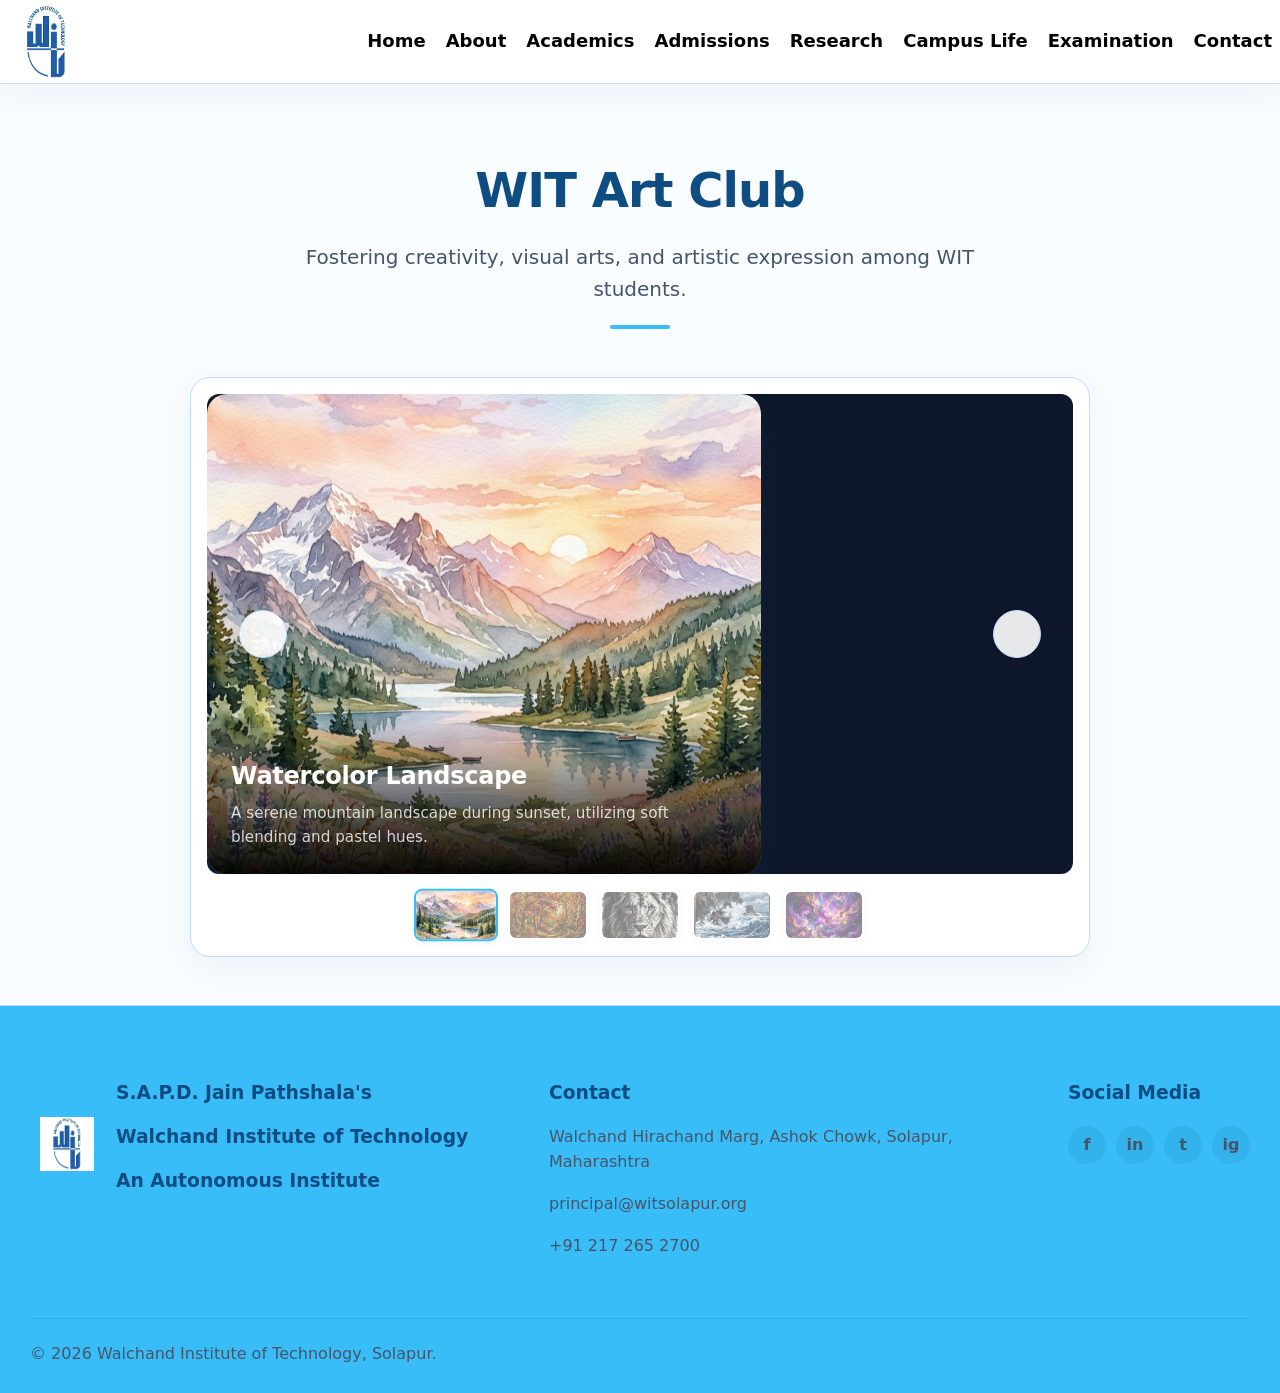
==== commit 325328f5: "Files updated" ====
--- a/pages/art-club.html
+++ b/pages/art-club.html
@@ -285,7 +285,7 @@
         <a class="footer-brand" href="../index.html">
           <img src="../assets/images/brand/logo.png" alt="WIT logo">
           <div class="foot" style="display: flex; flex-direction: column;">
-            <h3>S.A.P.D. Jain Pathashala's</h3>
+            <h3>S.A.P.D. Jain Pathshala's</h3>
             <h3>Walchand Institute of Technology</h3>
             <h3>An Autonomous Institute</h3>
           </div>
--- a/assets/css/main.css
+++ b/assets/css/main.css
@@ -1838,19 +1838,11 @@
 
 .events-section {
   max-width: none;
-  background: #f35c76;
+  background: var(--white);
 }
 
 .events-section .section-heading {
   text-align: left;
-}
-
-.events-section .section-heading .kicker {
-  color: #ffffff;
-}
-
-.events-section .section-heading .kicker::before {
-  background: #ffffff;
 }
 
 .departments-section > *,
@@ -2832,15 +2824,14 @@
     animation-duration: 4s !important;
     animation-iteration-count: 1 !important;
   }
-}
-
-/* Flat Slideshow Track with Visible Adjacent Slides */
+}/* ==========================================================================
+   Premium Multi-Card Carousel Slider
+   ========================================================================== */
 .slideshow-container {
   position: relative;
   width: 100%;
   max-width: 100%;
-  overflow: hidden;
-  padding: 10px 0;
+  padding: 30px 0 60px;
 }
 
 .slides-wrapper {
@@ -2852,14 +2843,14 @@
 
 .slide {
   position: absolute;
-  width: 60%;
+  width: 64%;
   height: 100%;
-  left: 20%;
+  left: 18%;
   top: 0;
   border-radius: 20px;
   box-shadow: 0 4px 20px rgba(0, 0, 0, 0.08);
   opacity: 0;
-  transform: scale(0.9) translateX(0);
+  transform: scale(0.88) translateX(0);
   z-index: 1;
   overflow: hidden;
   transition: transform 0.6s cubic-bezier(0.25, 1, 0.5, 1), 
@@ -2877,7 +2868,7 @@
 /* Left adjacent slide */
 .slide.prev {
   opacity: 1;
-  transform: scale(0.9) translateX(-105%);
+  transform: scale(0.88) translateX(-104%);
   z-index: 5;
   pointer-events: none;
 }
@@ -2885,7 +2876,7 @@
 /* Right adjacent slide */
 .slide.next {
   opacity: 1;
-  transform: scale(0.9) translateX(105%);
+  transform: scale(0.88) translateX(104%);
   z-index: 5;
   pointer-events: none;
 }
@@ -2899,252 +2890,124 @@
   object-fit: cover !important;
   object-position: center !important;
   will-change: transform;
-  filter: brightness(0.45);
-  transition: filter 0.5s ease;
+  filter: brightness(0.45) contrast(0.95);
+  transition: filter 0.5s ease, transform 0.6s cubic-bezier(0.25, 1, 0.5, 1);
 }
 
 .slide.active img {
-  filter: brightness(0.9);
-  transform-origin: center center;
-  animation: kenBurns 8s ease-out forwards;
-}
-
-@keyframes kenBurns {
-  from {
-    transform: scale(1);
-  }
-  to {
-    transform: scale(1.05);
-  }
-}
-
-/* Slide content overlay (Centered vertically and horizontally) */
-.slide-content {
-  position: absolute;
-  inset: 0;
-  padding: 40px;
-  background: rgba(0, 0, 0, 0.52);
-  z-index: 12;
-  opacity: 0;
-  display: flex;
-  flex-direction: column;
-  justify-content: center;
-  align-items: center;
-  text-align: center;
-  transition: opacity 0.5s ease;
-}
-
-.slide.active .slide-content {
-  opacity: 1;
-}
-
-.slide-date {
-  display: inline-block;
-  padding: 6px 14px;
-  border-radius: 999px;
-  background: rgba(255, 255, 255, 0.15);
-  border: 1px solid rgba(255, 255, 255, 0.25);
-  color: var(--cyan);
-  font-weight: 800;
-  font-size: 0.78rem;
-  letter-spacing: 0.08em;
-  text-transform: uppercase;
-  margin-bottom: 16px;
-}
-
-.slide-content h3 {
-  margin: 10px 0;
-  font-size: clamp(24px, 4vw, 36px);
-  line-height: 1.2;
-  color: var(--white);
-  font-weight: 800;
-  text-transform: uppercase;
-  letter-spacing: 1px;
-}
-
-.slide-content p {
-  margin: 10px 0 0;
-  color: rgba(255, 255, 255, 0.9);
-  max-width: 600px;
-  font-size: clamp(14px, 1.5vw, 16px);
-  line-height: 1.6;
-}
-
-/* Edge Aligned Controls (Webflow style) */
+  filter: brightness(1) contrast(1);
+}
+
+/* Zoom active image on hover */
+.slide.active:hover img {
+  transform: scale(1.05);
+}
+
+/* Sleek Round Edge-Aligned Controls */
 .slideshow-controls {
   position: absolute;
   top: 50%;
-  left: 0;
-  right: 0;
+  left: 20px;
+  right: 20px;
   transform: translateY(-50%);
   display: flex;
   justify-content: space-between;
-  padding: 0;
   pointer-events: none;
   z-index: 30;
 }
 
 .slideshow-btn {
-  width: 46px;
-  height: 72px;
+  width: 48px;
+  height: 48px;
+  border-radius: 50%;
   background: var(--white);
-  border: none;
+  border: 1px solid var(--border-color);
   color: var(--secondary-deep);
-  font-size: 2.2rem;
-  font-family: system-ui, sans-serif;
-  font-weight: 200;
+  font-size: 1.4rem;
+  font-family: inherit;
+  font-weight: bold;
   display: flex;
   align-items: center;
   justify-content: center;
   cursor: pointer;
   pointer-events: auto;
-  box-shadow: 0 4px 15px rgba(0, 0, 0, 0.15);
+  box-shadow: 0 4px 15px rgba(15, 76, 129, 0.08);
   transition: all 0.3s cubic-bezier(0.25, 1, 0.5, 1);
   padding: 0;
-  border-radius: 0;
-}
-
-.slideshow-btn.prev {
-  border-radius: 0 4px 4px 0;
-}
-
-.slideshow-btn.next {
-  border-radius: 4px 0 0 4px;
 }
 
 .slideshow-btn:hover {
-  background: var(--secondary-deep);
+  background: var(--secondary-royal);
   color: var(--white);
-  width: 52px;
+  transform: scale(1.08);
+  box-shadow: 0 8px 20px rgba(37, 99, 235, 0.2);
+  border-color: var(--secondary-royal);
+}
+
+.slideshow-btn:active {
+  transform: scale(0.95);
 }
 
 .slideshow-dots {
-  position: absolute;
-  bottom: 24px;
-  left: 50%;
-  transform: translateX(-50%);
-  z-index: 20;
   display: flex;
+  justify-content: center;
   gap: 8px;
-  flex-wrap: wrap;
-  justify-content: center;
+  margin-top: 32px;
 }
 
 .dot {
   width: 10px;
   height: 10px;
   border-radius: 50%;
-  background: rgba(255, 255, 255, 0.32);
-  border: 1px solid rgba(255, 255, 255, 0.48);
+  background: rgba(15, 76, 129, 0.15);
+  border: none;
   cursor: pointer;
-  transition: all 200ms ease;
+  transition: all 0.3s cubic-bezier(0.25, 1, 0.5, 1);
   padding: 0;
 }
 
 .dot.active {
-  background: var(--cyan);
-  border-color: var(--cyan);
-  transform: scale(1.3);
-  box-shadow: 0 0 12px rgba(114, 136, 174, 0.6);
+  background: var(--secondary-royal);
+  width: 24px;
+  border-radius: 99px;
 }
 
 .dot:hover {
-  background: rgba(255, 255, 255, 0.48);
-  transform: scale(1.15);
+  background: rgba(15, 76, 129, 0.3);
 }
 
 /* Responsiveness overrides */
-@media (max-width: 1160px) {
+@media (max-width: 1024px) {
   .slides-wrapper {
-    height: 400px;
+    height: 380px;
   }
   .slide {
-    width: 68%;
-    left: 16%;
+    width: 76%;
+    left: 12%;
   }
   .slide.prev {
-    transform: translateX(-103%);
+    transform: scale(0.88) translateX(-103%);
   }
   .slide.next {
-    transform: translateX(103%);
-  }
-  .slide-content {
-    padding: 30px;
-  }
-  .slide-content h3 {
-    font-size: 24px;
-  }
-  .slide-content p {
-    font-size: 14px;
+    transform: scale(0.88) translateX(103%);
   }
 }
 
 @media (max-width: 768px) {
   .slides-wrapper {
-    height: 330px;
+    height: 320px;
   }
   .slide {
-    width: 78%;
-    left: 11%;
-    border-radius: 16px;
+    width: 88%;
+    left: 6%;
   }
   .slide.prev {
-    transform: translateX(-102.5%);
+    transform: scale(0.88) translateX(-102%);
   }
   .slide.next {
-    transform: translateX(102.5%);
-  }
-  .slideshow-btn {
-    width: 36px;
-    height: 46px;
-    font-size: 1.2rem;
-  }
-  .slideshow-btn:hover {
-    width: 40px;
-  }
-  .slide-content {
-    padding: 20px;
-  }
-  .slide-content h3 {
-    font-size: 20px;
-    margin: 4px 0;
-  }
-  .slide-content p {
-    font-size: 13px;
-    margin-top: 4px;
-  }
-}
-
-@media (max-width: 480px) {
-  .slides-wrapper {
-    height: 270px;
-  }
-  .slide {
-    width: 86%;
-    left: 7%;
-    border-radius: 12px;
-  }
-  .slide.prev {
-    transform: translateX(-102%);
-    opacity: 0.2;
-  }
-  .slide.next {
-    transform: translateX(102%);
-    opacity: 0.2;
-  }
-  .slideshow-btn {
-    width: 32px;
-    height: 40px;
-    font-size: 1rem;
-  }
-  .slideshow-btn:hover {
-    width: 34px;
-  }
-  .slideshow-dots {
-    bottom: 16px;
-  }
-  .dot {
-    width: 8px;
-    height: 8px;
-  }
-}
+    transform: scale(0.88) translateX(102%);
+  }
+  .slideshow-controls {
+    display: none; /* Hide controls on smaller screens, rely on dots & swipe */
+  }
+}
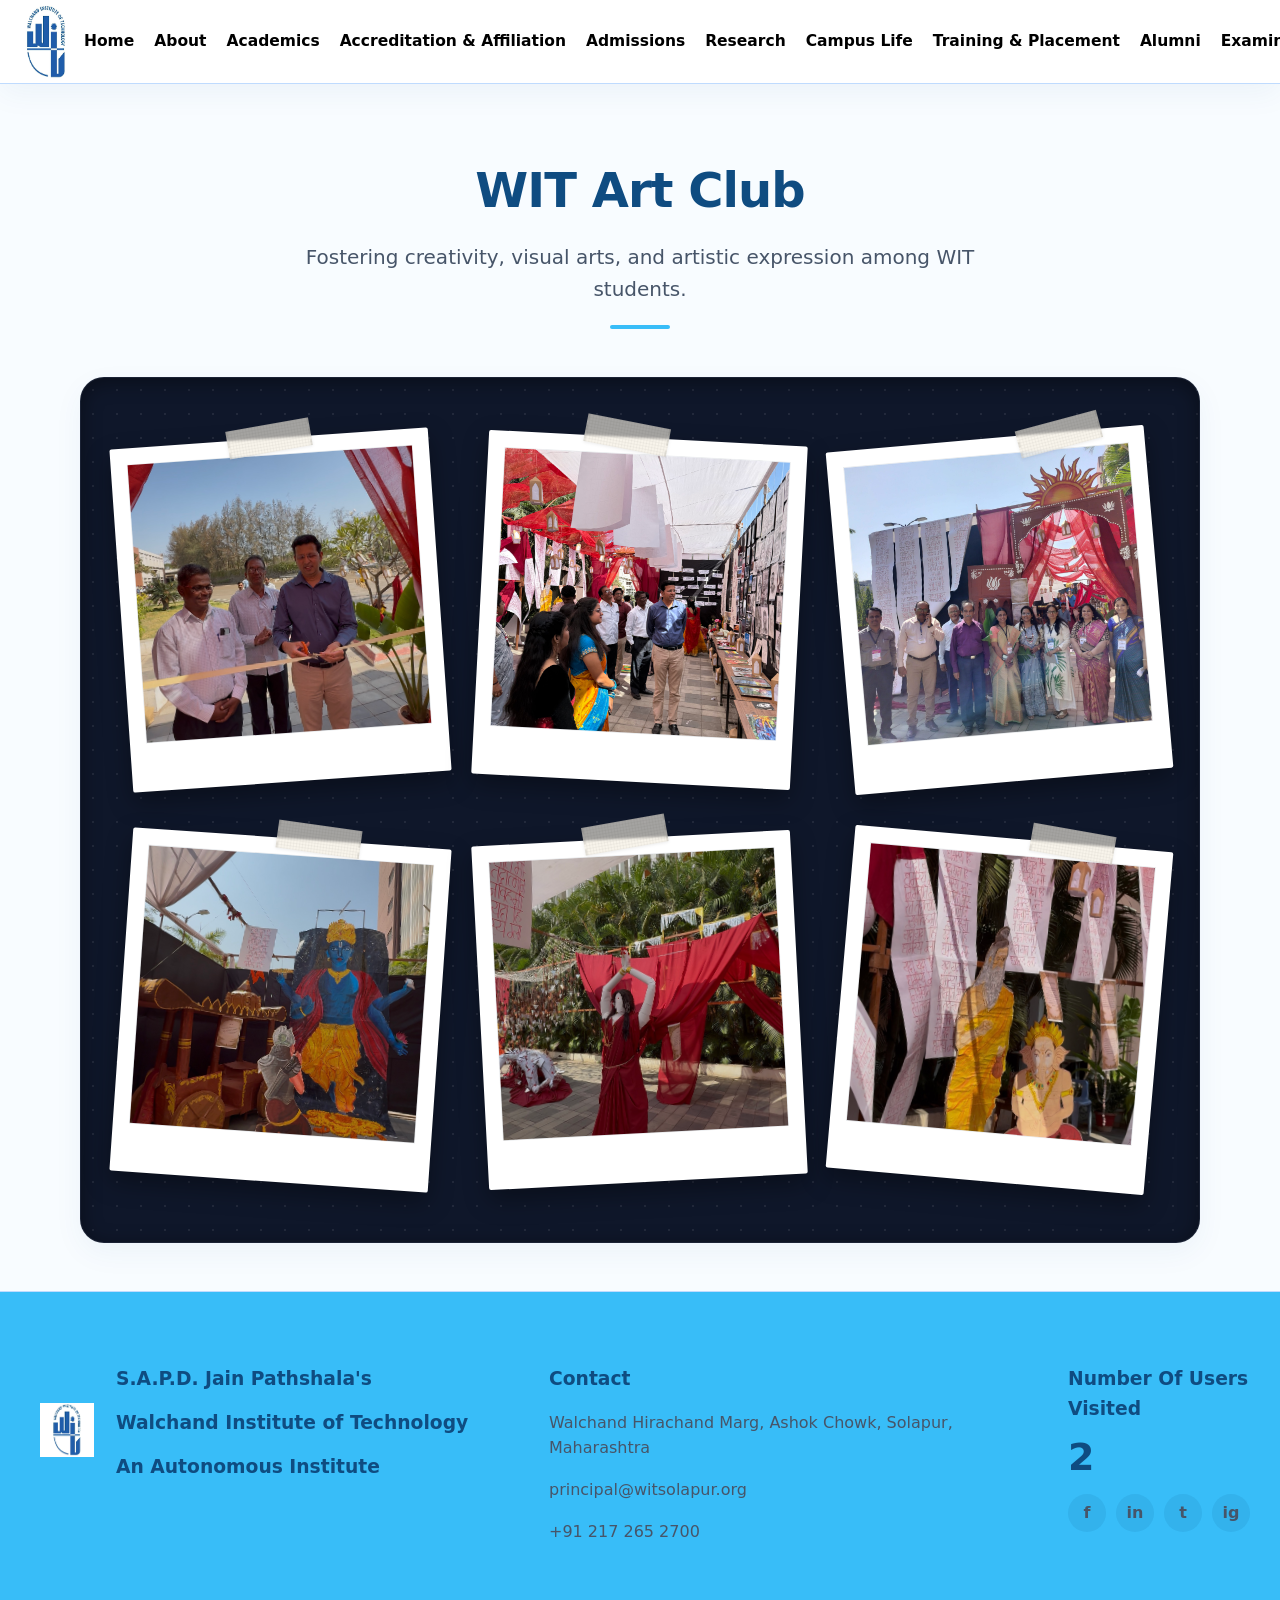
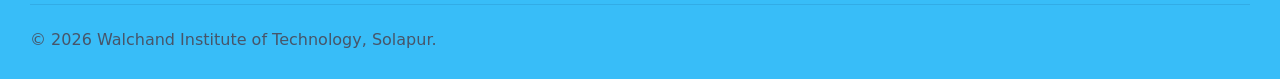
==== commit 70bcd2b0: "Files updated" ====
--- a/pages/art-club.html
+++ b/pages/art-club.html
@@ -4,167 +4,237 @@
   <meta charset="UTF-8">
   <meta name="viewport" content="width=device-width, initial-scale=1.0">
   <title>Art Club | WIT Solapur</title>
+  <link rel="stylesheet" href="https://cdnjs.cloudflare.com/ajax/libs/font-awesome/6.5.0/css/all.min.css">
   <link rel="stylesheet" href="../assets/css/main.css">
   <link rel="stylesheet" href="../assets/css/about-pages.css">
   <style>
-    /* Custom Slideshow Styles */
-    .slideshow-section {
-      max-width: 900px;
+    /* Custom Polaroid Gallery Board Styles */
+    .gallery-section {
+      max-width: 1200px;
       margin: 40px auto;
+      padding: 0 16px;
+    }
+    
+    .gallery-board {
+      background-color: #0f172a;
+      background-image: 
+        radial-gradient(rgba(255, 255, 255, 0.08) 1px, transparent 1px);
+      background-size: 24px 24px;
+      border-radius: 24px;
+      padding: 60px 40px;
+      display: grid;
+      grid-template-columns: repeat(auto-fit, minmax(280px, 1fr));
+      gap: 56px 40px;
+      box-shadow: inset 0 4px 20px rgba(0, 0, 0, 0.4), 0 10px 30px rgba(15, 76, 129, 0.05);
+      border: 1px solid rgba(255, 255, 255, 0.05);
       position: relative;
-      background: var(--white);
-      border-radius: 20px;
-      padding: 16px;
-      border: 1px solid var(--border-color);
-      box-shadow: 0 10px 30px rgba(15, 76, 129, 0.05);
-    }
-    
-    .slides-container {
+    }
+    
+    .polaroid-card {
+      background: #ffffff;
+      padding: 16px 16px 48px 16px;
+      box-shadow: 0 10px 25px rgba(0, 0, 0, 0.35);
+      border-radius: 2px;
+      cursor: pointer;
       position: relative;
+      transform: rotate(var(--rotation, 0deg)) translateY(0);
+      transition: transform 0.4s cubic-bezier(0.175, 0.885, 0.32, 1.275), 
+                  box-shadow 0.4s ease, 
+                  z-index 0s;
+      z-index: 1;
+    }
+    
+    .polaroid-card img {
       width: 100%;
-      height: 480px;
-      border-radius: 12px;
-      overflow: hidden;
-      background: #0f172a;
-    }
-    
-    .slide {
+      height: 280px;
+      object-fit: cover;
+      border: 1px solid rgba(0, 0, 0, 0.05);
+      background: #f8fafc;
+    }
+    
+    /* Hover state: lift, straighten, and deepen shadow */
+    .polaroid-card:hover {
+      transform: rotate(0deg) scale(1.06) translateY(-8px);
+      box-shadow: 0 20px 40px rgba(0, 0, 0, 0.5);
+      z-index: 10;
+    }
+    
+    /* Tape overlay styling (semi-transparent beige/masking tape) */
+    .polaroid-card::before {
+      content: '';
       position: absolute;
+      width: 80px;
+      height: 28px;
+      background-color: rgba(244, 239, 225, 0.65);
+      background-image: 
+        linear-gradient(to right, rgba(0,0,0,0.03) 1px, transparent 1px),
+        linear-gradient(to bottom, rgba(0,0,0,0.03) 1px, transparent 1px);
+      background-size: 3px 3px;
+      backdrop-filter: blur(1px);
+      box-shadow: 0 1px 3px rgba(0, 0, 0, 0.08);
+      border-left: 2px dashed rgba(0, 0, 0, 0.08);
+      border-right: 2px dashed rgba(0, 0, 0, 0.08);
+      z-index: 5;
+      pointer-events: none;
+    }
+    
+    /* Organic rotations and tape locations for each Polaroid card */
+    .polaroid-card:nth-child(1) { --rotation: -4deg; }
+    .polaroid-card:nth-child(1)::before {
+      top: -14px;
+      left: 50%;
+      transform: translateX(-50%) rotate(-6deg);
+    }
+    
+    .polaroid-card:nth-child(2) { --rotation: 3deg; }
+    .polaroid-card:nth-child(2)::before {
+      top: -16px;
+      left: 30%;
+      transform: rotate(8deg);
+    }
+    
+    .polaroid-card:nth-child(3) { --rotation: -5deg; }
+    .polaroid-card:nth-child(3)::before {
+      top: -12px;
+      left: 60%;
+      transform: rotate(-10deg);
+    }
+    
+    .polaroid-card:nth-child(4) { --rotation: 4deg; }
+    .polaroid-card:nth-child(4)::before {
+      top: -15px;
+      left: 45%;
+      transform: rotate(4deg);
+    }
+    
+    .polaroid-card:nth-child(5) { --rotation: -3deg; }
+    .polaroid-card:nth-child(5)::before {
+      top: -18px;
+      left: 35%;
+      transform: rotate(-7deg);
+    }
+    
+    .polaroid-card:nth-child(6) { --rotation: 5deg; }
+    .polaroid-card:nth-child(6)::before {
+      top: -14px;
+      left: 55%;
+      transform: rotate(5deg);
+    }
+    
+    /* Lightbox Modal styles */
+    .lightbox {
+      position: fixed;
       inset: 0;
+      background: rgba(15, 23, 42, 0.95);
+      backdrop-filter: blur(16px);
+      display: flex;
+      align-items: center;
+      justify-content: center;
+      z-index: 3000;
       opacity: 0;
       visibility: hidden;
-      transition: opacity 0.8s ease-in-out, visibility 0.8s ease-in-out;
-      z-index: 1;
-    }
-    
-    .slide.active {
+      transition: opacity 0.4s ease, visibility 0.4s ease;
+    }
+    
+    .lightbox.active {
       opacity: 1;
       visibility: visible;
-      z-index: 2;
-    }
-    
-    .slide img {
-      width: 100%;
-      height: 100%;
-      object-fit: cover;
+    }
+    
+    .lightbox-content {
+      max-width: 90%;
+      max-height: 80%;
+      transform: scale(0.9);
+      transition: transform 0.4s cubic-bezier(0.175, 0.885, 0.32, 1.15);
+      display: flex;
+      align-items: center;
+      justify-content: center;
+    }
+    
+    .lightbox.active .lightbox-content {
       transform: scale(1);
-      transition: transform 6s ease-out;
-    }
-    
-    .slide.active img {
-      transform: scale(1.08); /* Ken Burns Zoom Effect */
-    }
-    
-    .slide-caption {
+    }
+    
+    .lightbox-content img {
+      max-width: 100%;
+      max-height: 80vh;
+      border-radius: 4px;
+      box-shadow: 0 25px 50px -12px rgba(0, 0, 0, 0.6);
+      border: 8px solid #ffffff;
+    }
+    
+    .lightbox-close {
       position: absolute;
-      bottom: 0;
-      left: 0;
-      right: 0;
-      padding: 40px 24px 24px;
-      background: linear-gradient(to top, rgba(0, 0, 0, 0.95) 0%, rgba(0, 0, 0, 0.4) 60%, rgba(0, 0, 0, 0) 100%);
-      color: #fff;
-      z-index: 3;
-      transform: translateY(20px);
-      opacity: 0;
-      transition: transform 0.6s cubic-bezier(0.16, 1, 0.3, 1) 0.2s, opacity 0.6s ease 0.2s;
-    }
-    
-    .slide.active .slide-caption {
-      transform: translateY(0);
-      opacity: 1;
-    }
-    
-    .slide-caption h3 {
-      margin: 0 0 6px 0;
-      font-size: 1.5rem;
-      font-weight: 700;
-      color: #fff;
-      letter-spacing: -0.01em;
-    }
-    
-    .slide-caption p {
-      margin: 0;
-      font-size: 0.95rem;
-      color: rgba(255, 255, 255, 0.8);
-    }
-    
-    /* Control Buttons */
-    .slider-btn {
+      top: 24px;
+      right: 24px;
+      background: none;
+      border: none;
+      color: #ffffff;
+      font-size: 3rem;
+      cursor: pointer;
+      line-height: 1;
+      transition: transform 0.2s ease, color 0.2s ease;
+    }
+    
+    .lightbox-close:hover {
+      transform: scale(1.1);
+      color: var(--sky-primary);
+    }
+    
+    .lightbox-btn {
       position: absolute;
       top: 50%;
       transform: translateY(-50%);
-      width: 48px;
-      height: 48px;
+      background: rgba(255, 255, 255, 0.15);
+      backdrop-filter: blur(4px);
+      border: 1px solid rgba(255, 255, 255, 0.25);
+      color: #ffffff;
+      font-size: 1.8rem;
+      width: 60px;
+      height: 60px;
       border-radius: 50%;
-      background: rgba(255, 255, 255, 0.9);
-      color: var(--secondary-deep);
-      border: 1px solid var(--border-color);
+      cursor: pointer;
       display: flex;
       align-items: center;
       justify-content: center;
-      cursor: pointer;
-      z-index: 10;
       transition: all 0.2s ease;
-      box-shadow: 0 4px 12px rgba(0, 0, 0, 0.08);
-    }
-    
-    .slider-btn:hover {
+      z-index: 3100;
+    }
+    
+    .lightbox-btn:hover {
       background: var(--sky-primary);
-      color: #fff;
       border-color: var(--sky-primary);
-      transform: translateY(-50%) scale(1.08);
-    }
-    
-    .slider-btn-prev { left: 32px; }
-    .slider-btn-next { right: 32px; }
-    
-    /* Thumbnails List */
-    .thumbnail-container {
-      display: flex;
-      justify-content: center;
-      gap: 12px;
-      margin-top: 16px;
-      flex-wrap: wrap;
-    }
-    
-    .thumb {
-      width: 80px;
-      height: 50px;
-      border-radius: 8px;
-      overflow: hidden;
-      cursor: pointer;
-      border: 2px solid transparent;
-      opacity: 0.5;
-      transition: all 0.3s ease;
-      box-shadow: 0 2px 6px rgba(0, 0, 0, 0.05);
-    }
-    
-    .thumb img {
-      width: 100%;
-      height: 100%;
-      object-fit: cover;
-    }
-    
-    .thumb:hover, .thumb.active {
-      opacity: 1;
-      border-color: var(--sky-primary);
-      transform: scale(1.05);
-    }
-
+      color: #ffffff;
+      transform: translateY(-50%) scale(1.1);
+    }
+    
+    .lightbox-btn-prev {
+      left: 32px;
+    }
+    
+    .lightbox-btn-next {
+      right: 32px;
+    }
+    
+    /* Responsive styling */
     @media (max-width: 768px) {
-      .slides-container {
-        height: 320px;
-      }
-      .slider-btn {
-        width: 38px;
-        height: 38px;
-      }
-      .slider-btn-prev { left: 12px; }
-      .slider-btn-next { right: 12px; }
-      .thumb {
-        width: 60px;
-        height: 38px;
-      }
+      .gallery-board {
+        grid-template-columns: repeat(auto-fit, minmax(240px, 1fr));
+        gap: 48px 30px;
+        padding: 40px 20px;
+      }
+      
+      .polaroid-card img {
+        height: 240px;
+      }
+      
+      .lightbox-btn {
+        width: 44px;
+        height: 44px;
+        font-size: 1.4rem;
+      }
+      .lightbox-btn-prev { left: 16px; }
+      .lightbox-btn-next { right: 16px; }
     }
   </style>
 </head>
@@ -204,79 +274,49 @@
       <p class="subtitle">Fostering creativity, visual arts, and artistic expression among WIT students.</p>
     </header>
 
-    <section class="slideshow-section">
-      <!-- Slides -->
-      <div class="slides-container" id="slidesContainer">
-        <!-- Slide 1 -->
-        <div class="slide active">
-          <img src="../assets/images/clubs/art1.png" alt="Watercolor Landscape Painting">
-          <div class="slide-caption">
-            <h3>Watercolor Landscape</h3>
-            <p>A serene mountain landscape during sunset, utilizing soft blending and pastel hues.</p>
-          </div>
-        </div>
-        <!-- Slide 2 -->
-        <div class="slide">
-          <img src="../assets/images/clubs/art2.png" alt="Autumn Forest Oil Painting">
-          <div class="slide-caption">
-            <h3>Autumn Forest</h3>
-            <p>An oil painting depicting a forest in autumn, utilizing thick palette knife brushstrokes.</p>
-          </div>
-        </div>
-        <!-- Slide 3 -->
-        <div class="slide">
-          <img src="../assets/images/clubs/art3.png" alt="Charcoal Lion Sketch">
-          <div class="slide-caption">
-            <h3>Charcoal Lion Face</h3>
-            <p>A high-contrast charcoal sketch focusing on realistic detailing and dramatic shadows.</p>
-          </div>
-        </div>
-        <!-- Slide 4 -->
-        <div class="slide">
-          <img src="../assets/images/clubs/art4.png" alt="Acrylic Ocean Waves">
-          <div class="slide-caption">
-            <h3>Acrylic Ocean Waves</h3>
-            <p>A dynamic acrylic painting showing waves crashing against steep rocky cliffs.</p>
-          </div>
-        </div>
-        <!-- Slide 5 -->
-        <div class="slide">
-          <img src="../assets/images/clubs/art5.png" alt="Cosmic Nebula Digital Art">
-          <div class="slide-caption">
-            <h3>Cosmic Nebula</h3>
-            <p>A digital illustration detailing a gold and purple interstellar nebula in deep space.</p>
-          </div>
-        </div>
-
-        <!-- Arrow Controls -->
-        <button class="slider-btn slider-btn-prev" id="prevBtn" type="button" aria-label="Previous Slide">
-          <i class="fa-solid fa-chevron-left"></i>
-        </button>
-        <button class="slider-btn slider-btn-next" id="nextBtn" type="button" aria-label="Next Slide">
-          <i class="fa-solid fa-chevron-right"></i>
-        </button>
-      </div>
-
-      <!-- Thumbnail Indicators -->
-      <div class="thumbnail-container" id="thumbContainer">
-        <div class="thumb active" data-index="0">
-          <img src="../assets/images/clubs/art1.png" alt="Thumbnail 1">
-        </div>
-        <div class="thumb" data-index="1">
-          <img src="../assets/images/clubs/art2.png" alt="Thumbnail 2">
-        </div>
-        <div class="thumb" data-index="2">
-          <img src="../assets/images/clubs/art3.png" alt="Thumbnail 3">
-        </div>
-        <div class="thumb" data-index="3">
-          <img src="../assets/images/clubs/art4.png" alt="Thumbnail 4">
-        </div>
-        <div class="thumb" data-index="4">
-          <img src="../assets/images/clubs/art5.png" alt="Thumbnail 5">
+    <section class="gallery-section">
+      <div class="gallery-board">
+        <!-- Polaroid Card 1 -->
+        <div class="polaroid-card">
+          <img src="../assets/images/artclub/1.jpg" alt="Sketching Workshop">
+        </div>
+        <!-- Polaroid Card 2 -->
+        <div class="polaroid-card">
+          <img src="../assets/images/artclub/2.jpg" alt="Canvas Paintings">
+        </div>
+        <!-- Polaroid Card 3 -->
+        <div class="polaroid-card">
+          <img src="../assets/images/artclub/3.jpg" alt="Exquisite Portraiture">
+        </div>
+        <!-- Polaroid Card 4 -->
+        <div class="polaroid-card">
+          <img src="../assets/images/artclub/4.jpg" alt="Cultural & Folk Art">
+        </div>
+        <!-- Polaroid Card 5 -->
+        <div class="polaroid-card">
+          <img src="../assets/images/artclub/5.jpg" alt="Modern Abstract Art">
+        </div>
+        <!-- Polaroid Card 6 -->
+        <div class="polaroid-card">
+          <img src="../assets/images/artclub/6.jpg" alt="Exhibition Gallery">
         </div>
       </div>
     </section>
   </main>
+
+  <!-- Lightbox Modal -->
+  <div class="lightbox" id="lightbox" aria-hidden="true">
+    <button class="lightbox-close" id="lightboxClose" aria-label="Close lightbox">&times;</button>
+    <button class="lightbox-btn lightbox-btn-prev" id="lightboxPrev" aria-label="Previous Image">
+      <i class="fa-solid fa-chevron-left"></i>
+    </button>
+    <div class="lightbox-content">
+      <img id="lightboxImg" src="" alt="Full size artwork">
+    </div>
+    <button class="lightbox-btn lightbox-btn-next" id="lightboxNext" aria-label="Next Image">
+      <i class="fa-solid fa-chevron-right"></i>
+    </button>
+  </div>
 
   <!-- --- Footer --- -->
   <footer class="footer">
@@ -317,72 +357,72 @@
   <script src="../assets/js/main.js"></script>
   <script>
     document.addEventListener("DOMContentLoaded", () => {
-      const slides = document.querySelectorAll(".slide");
-      const thumbs = document.querySelectorAll(".thumb");
-      const prevBtn = document.getElementById("prevBtn");
-      const nextBtn = document.getElementById("nextBtn");
-      let currentIndex = 0;
-      let slideInterval;
-      const intervalTime = 5000; // 5 seconds autoplay
-
-      function showSlide(index) {
-        // Remove active class from current slide and thumbnail
-        slides[currentIndex].classList.remove("active");
-        thumbs[currentIndex].classList.remove("active");
-
-        // Set index bounds
-        currentIndex = (index + slides.length) % slides.length;
-
-        // Add active class to new slide and thumbnail
-        slides[currentIndex].classList.add("active");
-        thumbs[currentIndex].classList.add("active");
-      }
-
-      function nextSlide() {
-        showSlide(currentIndex + 1);
-      }
-
-      function prevSlide() {
-        showSlide(currentIndex - 1);
-      }
-
-      // Autoplay setup
-      function startAutoplay() {
-        stopAutoplay();
-        slideInterval = setInterval(nextSlide, intervalTime);
-      }
-
-      function stopAutoplay() {
-        if (slideInterval) clearInterval(slideInterval);
-      }
-
-      // Click Event Listeners for Controls
-      nextBtn.addEventListener("click", () => {
-        nextSlide();
-        startAutoplay(); // Reset timer
-      });
-
-      prevBtn.addEventListener("click", () => {
-        prevSlide();
-        startAutoplay(); // Reset timer
-      });
-
-      // Click Event Listeners for Thumbnails
-      thumbs.forEach((thumb) => {
-        thumb.addEventListener("click", () => {
-          const index = parseInt(thumb.getAttribute("data-index"));
-          showSlide(index);
-          startAutoplay(); // Reset timer
-        });
-      });
-
-      // Pause Autoplay on Hover
-      const slideshowSection = document.querySelector(".slideshow-section");
-      slideshowSection.addEventListener("mouseenter", stopAutoplay);
-      slideshowSection.addEventListener("mouseleave", startAutoplay);
-
-      // Start Autoplay Initially
-      startAutoplay();
+      const cards = document.querySelectorAll(".polaroid-card");
+      const lightbox = document.getElementById("lightbox");
+      const lightboxImg = document.getElementById("lightboxImg");
+      const closeBtn = document.getElementById("lightboxClose");
+      const prevBtn = document.getElementById("lightboxPrev");
+      const nextBtn = document.getElementById("lightboxNext");
+      let activeIndex = 0;
+      
+      const imagesList = Array.from(cards).map(card => {
+        const img = card.querySelector("img");
+        return img ? img.getAttribute("src") : "";
+      }).filter(src => src !== "");
+      
+      function openLightbox(index) {
+        activeIndex = index;
+        lightboxImg.src = imagesList[activeIndex];
+        lightbox.classList.add("active");
+        lightbox.setAttribute("aria-hidden", "false");
+      }
+      
+      function closeLightbox() {
+        lightbox.classList.remove("active");
+        lightbox.setAttribute("aria-hidden", "true");
+      }
+      
+      function showNext() {
+        activeIndex = (activeIndex + 1) % imagesList.length;
+        lightboxImg.src = imagesList[activeIndex];
+      }
+      
+      function showPrev() {
+        activeIndex = (activeIndex - 1 + imagesList.length) % imagesList.length;
+        lightboxImg.src = imagesList[activeIndex];
+      }
+      
+      cards.forEach((card, index) => {
+        card.addEventListener("click", () => openLightbox(index));
+      });
+      
+      closeBtn.addEventListener("click", (e) => {
+        e.stopPropagation();
+        closeLightbox();
+      });
+      
+      nextBtn.addEventListener("click", (e) => {
+        e.stopPropagation();
+        showNext();
+      });
+      
+      prevBtn.addEventListener("click", (e) => {
+        e.stopPropagation();
+        showPrev();
+      });
+      
+      // Close on backdrop click
+      lightbox.addEventListener("click", (e) => {
+        if (e.target === lightbox) closeLightbox();
+      });
+      
+      // Keyboard controls
+      document.addEventListener("keydown", (e) => {
+        if (!lightbox.classList.contains("active")) return;
+        if (e.key === "Escape") closeLightbox();
+        if (e.key === "ArrowRight") showNext();
+        if (e.key === "ArrowLeft") showPrev();
+      });
     });
   </script>
 </body>
--- a/assets/css/main.css
+++ b/assets/css/main.css
@@ -214,15 +214,22 @@
   gap: 54px;
   white-space: nowrap;
   will-change: transform;
-  animation: announcementScroll 28s linear infinite;
+  animation: announcementScroll 95s linear infinite;
 }
 
 .announcement-track:hover {
   animation-play-state: paused;
 }
 
-.announcement-track span {
+.announcement-track span,
+.announcement-track a {
   flex: 0 0 auto;
+  color: inherit;
+  text-decoration: none;
+}
+
+.announcement-track a:hover {
+  text-decoration: underline;
 }
 
 .announcement-sidebar {
@@ -509,10 +516,9 @@
   z-index: 1;
   max-width: none;
   min-height: 84px;
-  display: grid;
-  grid-template-columns: auto 1fr;
+  display: flex;
+  justify-content: space-between;
   align-items: center;
-  gap: 44px;
   margin: 0;
   padding: 0 8px;
   color: #ffffff;
@@ -558,15 +564,14 @@
 
 .brand img {
   height: 76px;
-  width: 600px;
+  width: auto;
   object-fit: contain;
   object-position: left center;
-  transition: height 240ms ease, max-width 240ms ease;
+  transition: height 240ms ease;
 }
 
 .site-header.scrolled .brand img {
   height: 62px;
-  max-width: 140px;
 }
 
 .brand strong {
@@ -588,8 +593,8 @@
   display: flex;
   align-items: center;
   justify-content: flex-end;
-  gap: 28px;
-  margin: 0;
+  gap: 16px;
+  margin-right: 20px;
   padding: 0;
   list-style: none;
 }
@@ -603,7 +608,7 @@
   color: #f0f0f0;
   background: transparent;
   border-radius: 0;
-  font-size: 18px;
+  font-size: 15.5px;
   font-weight: 700;
   white-space: nowrap;
   transition: color 180ms ease, background 180ms ease;
@@ -2209,6 +2214,15 @@
   color: var(--secondary-deep);
 }
 
+#visitorCount {
+  font-size: 38px;
+  font-weight: 800;
+  color: var(--secondary-deep);
+  margin: 6px 0 14px;
+  line-height: 1;
+  font-family: inherit;
+}
+
 .footer p,
 .footer a:not(.footer-brand) {
   color: var(--text-secondary);
@@ -2369,6 +2383,9 @@
     justify-content: space-between;
     min-height: 84px;
     padding: 0 18px;
+    background: var(--white) !important;
+    border-bottom: 1px solid var(--border-color) !important;
+    box-shadow: var(--shadow) !important;
   }
 
   .brand img {
@@ -2378,6 +2395,10 @@
 
   .menu-toggle {
     display: block;
+  }
+
+  .menu-toggle span {
+    background: #000000 !important;
   }
 
   .nav-list {
@@ -2413,12 +2434,21 @@
     justify-items: stretch !important;
   }
 
-  .nav-link {
+  .nav-list .nav-link,
+  .dept-nav-links .nav-link {
     width: 100% !important;
     justify-content: flex-start !important;
     min-height: 48px;
     padding: 0 10px;
     text-align: left !important;
+    color: #ffffff !important;
+  }
+
+  .nav-list .nav-link:hover,
+  .nav-list .nav-link.active,
+  .dept-nav-links .nav-link:hover,
+  .dept-nav-links .nav-link.active {
+    color: var(--sky-primary) !important;
   }
 
   .nav-link::after,
@@ -2539,6 +2569,11 @@
 
   .site-header.scrolled .navbar {
     margin: 0;
+    min-height: 72px;
+  }
+
+  .site-header.scrolled .brand img {
+    height: 56px;
   }
 
   .nav-list,
